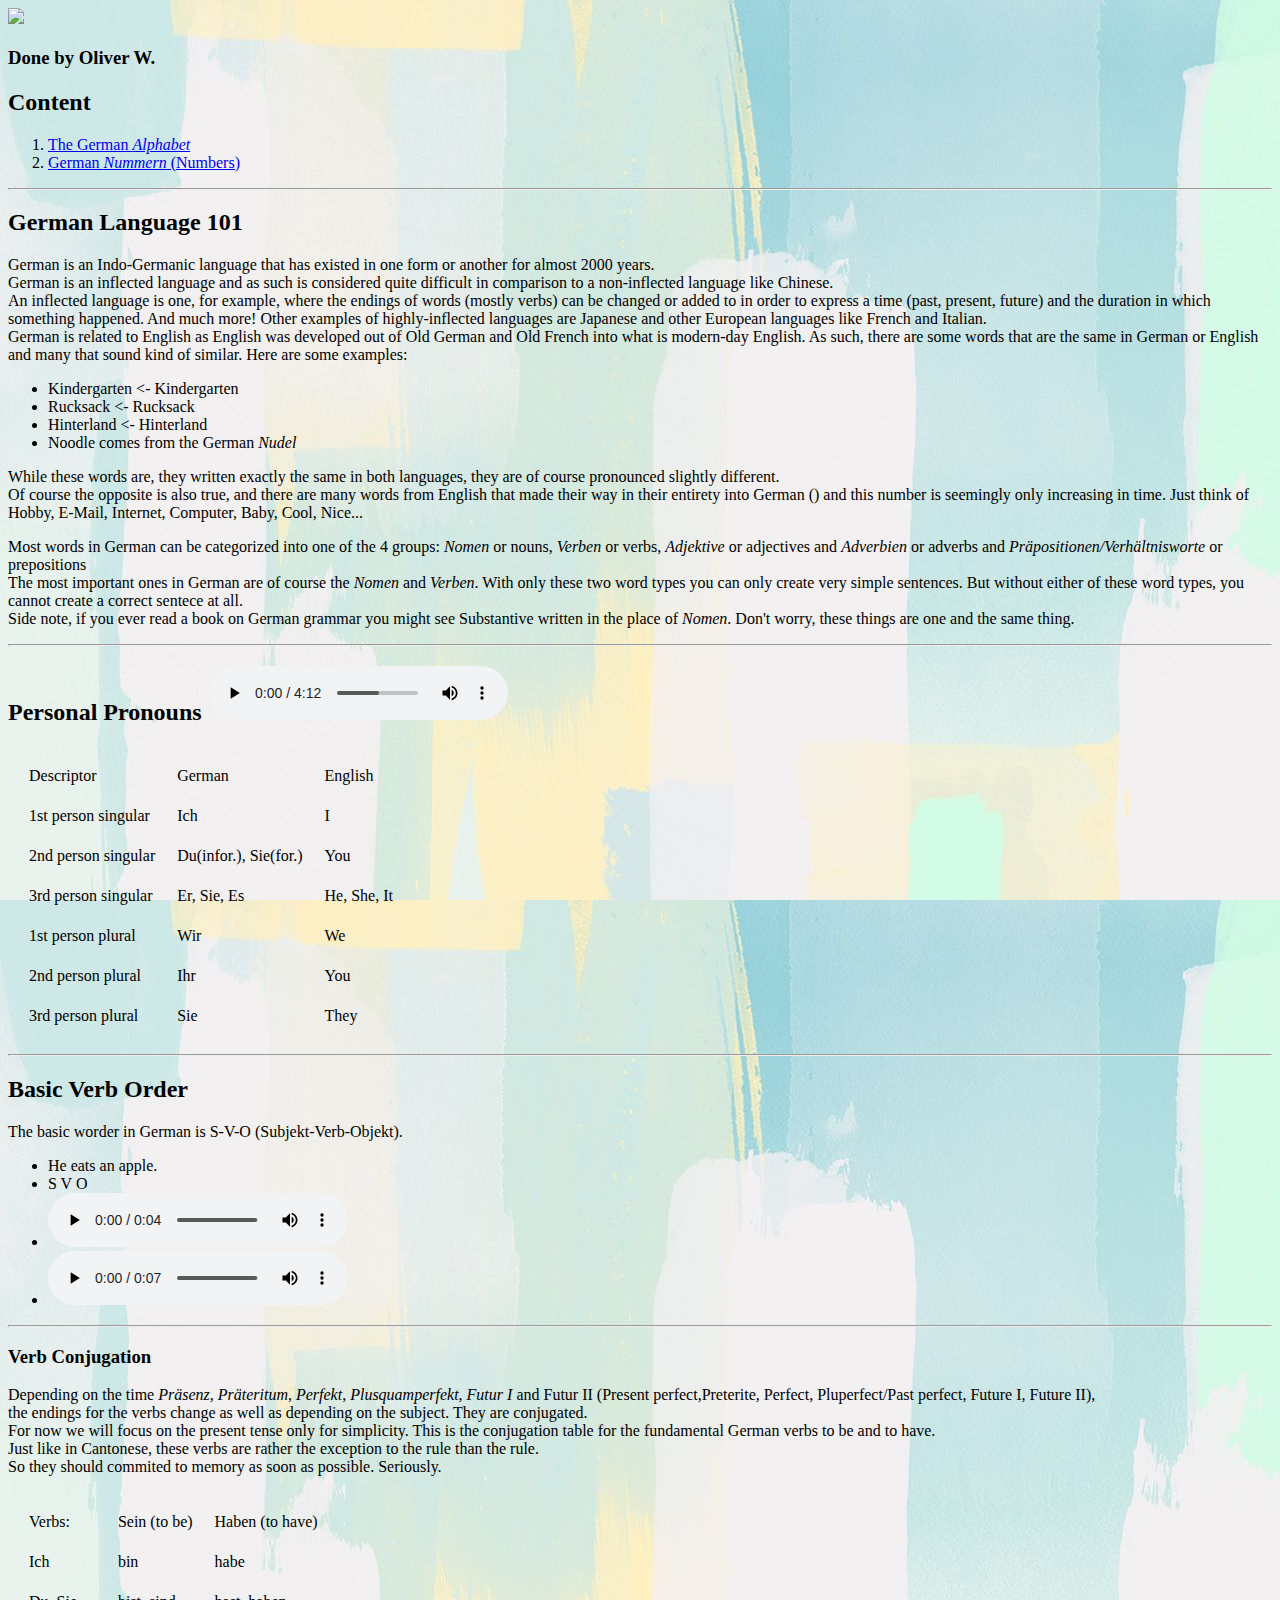
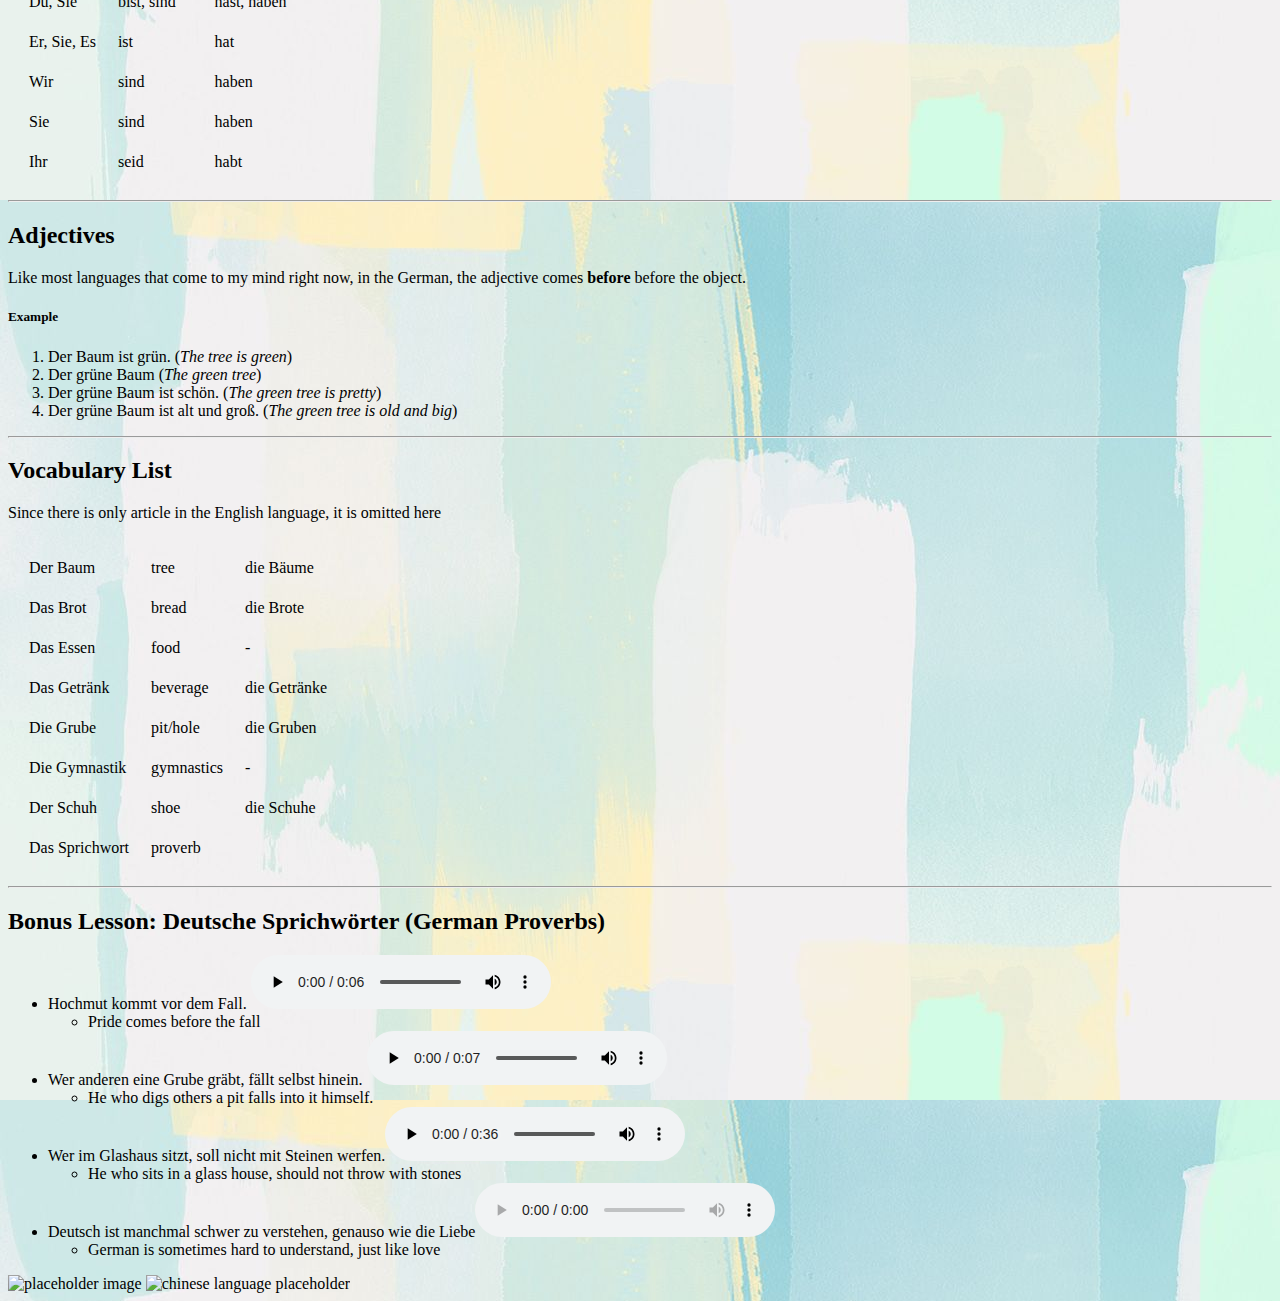
==== index.html @ 4cab1e43 "Add to vocabulary list" ====
<!DOCTYPE html>
<html>
	<head>
		<title>German Gymnastics</title>
		<meta charset="utf-8">
		<meta name="viewport" content="width=device-width, initial-scale=1.0" />
		<link href="styles.css" rel="stylesheet"/>
		<link href="pics/favicon.ico" rel="icon" />
	</head>
	<body>
		<a href="index.html"><img src="pics/logo.png"></a>
		<h3>Done by Oliver W.</h3>
		<h2>Content</h2>
		<ol>
			<li><a href="alphabet.html">The German <i>Alphabet</i></a></li>
			<li><a href="numbers.html">German <i>Nummern</i> (Numbers)</a></li>
		</ol>
		<hr>
		<div>
			<h2>German Language 101</h2>
			<p>German is an Indo-Germanic language that has existed in one form or another for almost 2000 years.<br>
				German is an inflected language and as such is considered quite difficult in comparison to a non-inflected language like Chinese.<br>
				An inflected language is one, for example, where the endings of words (mostly verbs) can be changed or added to in order to express a time (past, present, future) and the duration in which something happened. And much more!
				Other examples of highly-inflected languages are Japanese and other European languages like French and Italian.<br>
				German is related to English as English was developed out of Old German and Old French into what is modern-day English.
				As such, there are some words that are the same in German or English and many that sound kind of similar. Here are some examples:
			</p>
			<ul>
				<li>Kindergarten <- Kindergarten</li>
				<li>Rucksack <- Rucksack</li>
				<li>Hinterland <- Hinterland</li>
				<li>Noodle comes from the German <i>Nudel</i></li>
			</ul>
			<p>While these words are, they written exactly the same in both languages, they are of course pronounced slightly different.<br>
				Of course the opposite is also true, and there are many words from English that made their way in their entirety into German () and this number is seemingly only increasing in time. Just think of Hobby, E-Mail, Internet, Computer, Baby, Cool, Nice...
			</p>
			<p>
				Most words in German can be categorized into one of the 4 groups: <i>Nomen</i> or nouns, <i>Verben</i> or verbs, <i>Adjektive</i> or adjectives and <i>Adverbien</i> or adverbs and <i>Präpositionen/Verhältnisworte</i> or prepositions<br>
				The most important ones in German are of course the <i>Nomen</i> and <i>Verben</i>. With only these two word types you can only create very simple sentences. But without either of these word types, you cannot create a correct sentece at all.<br>
				Side note, if you ever read a book on German grammar you might see </i>Substantive</i> written in the place of <i>Nomen</i>. Don't worry, these things are one and the same thing.
			</p>
		</div>
		<hr>
		<div>
		<h2>Personal Pronouns <audio controls><source src="audio/personalpronounds.mp3"></h2>
		<table style="border: 1px black;">
			<tr>
				<td>Descriptor</td>
				<td>German</td>
				<td>English</td>
			</tr>
			<tr>
				<td>1st person singular</td>
				<td>Ich</td>
				<td>I</td>
			</tr>
			<tr>
				<td>2nd person singular</td>
				<td>Du(infor.), Sie(for.) </td>
				<td>You</td>
			</tr>
			<tr>
				<td>3rd person singular</td>
				<td>Er, Sie, Es</td>
				<td>He, She, It</td>
			</tr>
			<tr>
				<td>1st person plural</td>
				<td>Wir</td>
				<td>We</td>
			</tr>
			<tr>
				<td>2nd person plural</td>
				<td>Ihr</td>
				<td>You</td>
			</tr>
			<tr>
				<td>3rd person plural</td>
				<td>Sie</td>
				<td>They</td>
			</tr>
		</table>
		<hr>
		<h2>Basic Verb Order</h2>
		<p>The basic worder in German is S-V-O (Subjekt-Verb-Objekt). </p>
		<ul>
			<li>He eats an apple.</li>
			<li> S   V       O</li>
			<li><audio controls><source src="audio/insult1.mp3"></audio></li>
			<li><audio controls><source src="audio/insult2.mp3"></audio></li>
		</ul>
		<hr>
		<h3>Verb Conjugation</h3>
		<p>
			Depending on the time <i>Präsenz</i>, <i>Präteritum</i>, <i>Perfekt</i>, <i>Plusquamperfekt</i>, <i>Futur I</i> and </i>Futur II</i> (Present perfect,Preterite, Perfect, Pluperfect/Past perfect, Future I, Future II), <br>
			the endings for the verbs change as well as depending on the subject. They are conjugated.<br>
			For now we will focus on the present tense only for simplicity.
			This is the conjugation table for the fundamental German verbs to be and to have.<br>
			Just like in Cantonese, these verbs are rather the exception to the rule than the rule.<br>
			So they should commited to memory as soon as possible. Seriously.
		</p>
		<table>
			<tr>
				<td>Verbs:</td>
				<td>Sein (to be)</td>
				<td>Haben (to have)</td>
			</tr>
			<tr>
				<td>Ich</td>
				<td>bin</td>
				<td>habe</td>
			</tr>
			<tr>
				<td>Du, Sie</td>
				<td>bist, sind</td>
				<td>hast, haben</td>
			</tr>
			<tr>
				<td>Er, Sie, Es</td>
				<td>ist</td>
				<td>hat</td>
			</tr>
			<tr>
				<td>Wir</td>
				<td>sind</td>
				<td>haben</td>
			</tr>
			<tr>
				<td>Sie</td>
				<td>sind</td>
				<td>haben</td>
			</tr>
			<tr>
				<td>Ihr</td>
				<td>seid</td>
				<td>habt</td>
			</tr>
		</table>
		<hr>
		<h2>Adjectives</h2>
		<p>
			Like most languages that come to my mind right now, in the German, the adjective comes <b>before</b> before the object. <br>
		</p>
		<h5>Example</h5>
		<ol>
			<li>Der Baum ist grün. (<em>The tree is green</em>)</li>
			<li>Der grüne Baum (<em>The green tree</em>)</li>
			<li>Der grüne Baum ist schön. (<em>The green tree is pretty</em>)</li>
			<li>Der grüne Baum ist alt und groß. (<em>The green tree is old and big</em>)</li>
		</ol>
		<hr>
		<h2>Vocabulary List</h2>
		<p>Since there is only article in the English language, it is omitted here</p>
		<table>
			<tr>
				<td>Der Baum</td><td>tree</td><td>die Bäume</td>
			</tr>
			<tr>
				<td>Das Brot</td><td>bread</td><td>die Brote</td>
			</tr>
			<tr>
				<td>Das Essen</td><td>food</td><td>-</td>
			</tr>
			<tr>
				<td>Das Getränk</td><td>beverage</td><td>die Getränke</td>
			</tr>
			<tr>
				<td>Die Grube</td><td>pit/hole</td><td>die Gruben</td>
			</tr>
			<tr>
				<td>Die Gymnastik</td><td>gymnastics</td><td>-</td>
			</tr>
			<tr>
				<td>Der Schuh</td><td>shoe</td><td>die Schuhe</td>
			</tr>
			<tr>
				<td>Das Sprichwort</td><td>proverb</td>
			</tr>
		</table>
		<hr>
		<h2>Bonus Lesson: Deutsche Sprichwörter (German Proverbs)</h2>
		<ul>
			<li>Hochmut kommt vor dem Fall. <audio controls><source src="audio/firstproverb.mp3"></audio></li>
			<ul>
				<li>Pride comes before the fall</li>
			</ul>
			<li>Wer anderen eine Grube gräbt, fällt selbst hinein. <audio controls><source src="audio/secondproverb.mp3"></audio></li>
			<ul>
				<li>He who digs others a pit falls into it himself.</li>
			</ul>
			<li>Wer im Glashaus sitzt, soll nicht mit Steinen werfen.<audio controls><source src="audio/thirdproverb.mp3"></audio></li>
			<ul>
				<li>He who sits in a glass house, should not throw with stones</li>
			</ul>
			<li>Deutsch ist manchmal schwer zu verstehen, genauso wie die Liebe<audio controls>
				<source src="audio/fourthproverb"></li>
			<ul>
				<li>German is sometimes hard to understand, just like love</li>
			</ul>
		</ul>
		<img src="http://textfiles.com/underconstruction/pipipelinehalfpipe1038CONSTRUCTION.GIF?raw=true" alt="placeholder image">
	<img src="http://textfiles.com/underconstruction/CoCollegeParkCampus2773CONSTRUCT.GIF?raw=true" alt="chinese language placeholder">
	</body>
<html>
---- styles.css ----
body {
  background-image: url("pics/649129.jpg");
}

h3 {
  font-family:cursive;
}

table {
  border-spacing: 20px;
}
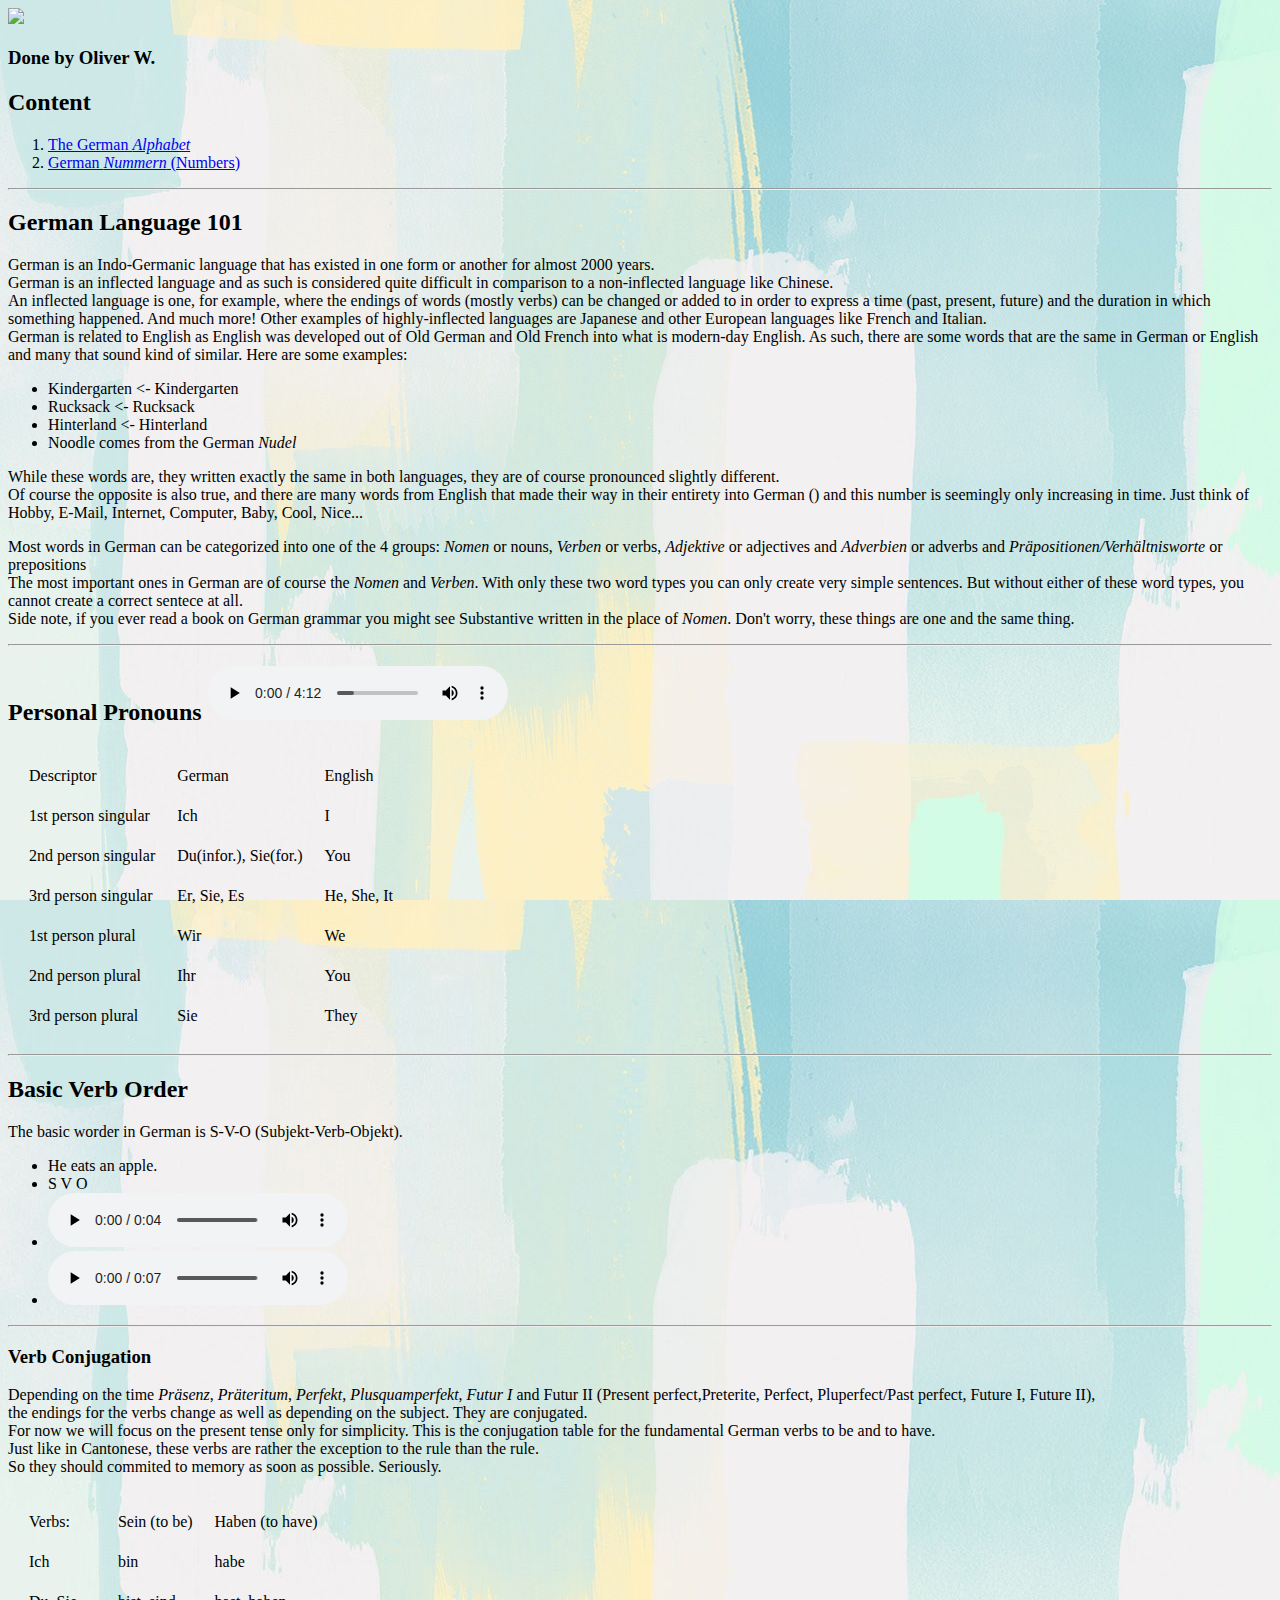
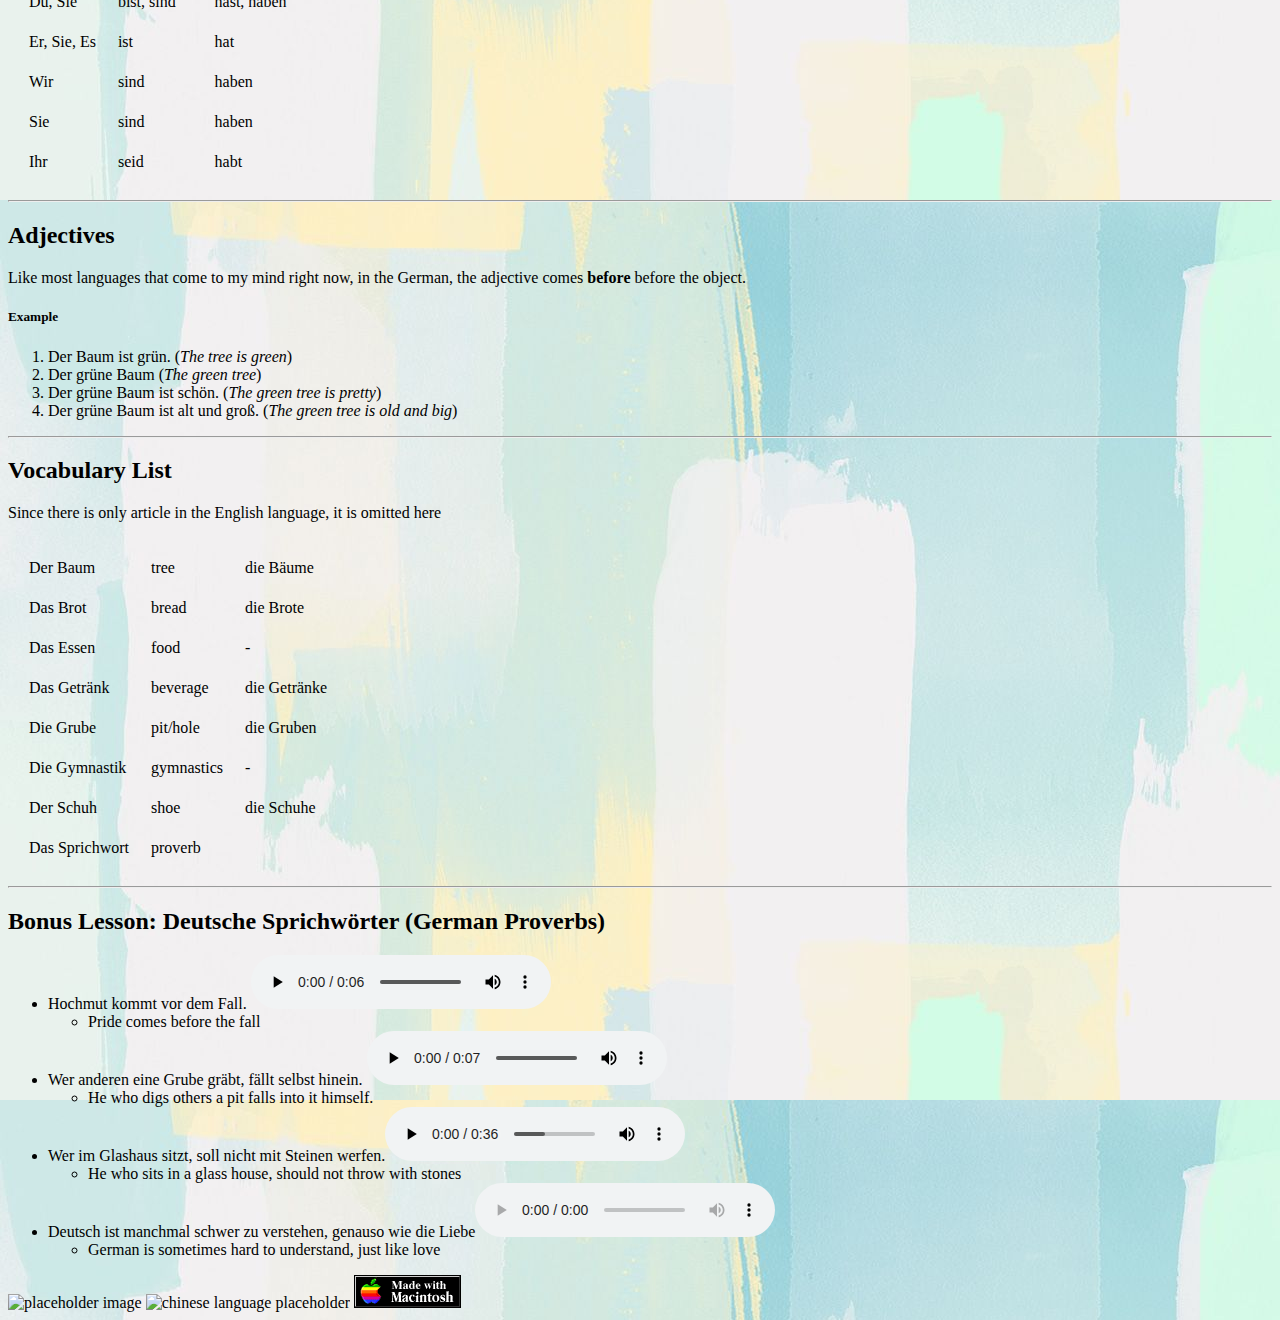
==== commit 4b587337: "Make global changes to footer" ====
--- a/index.html
+++ b/index.html
@@ -198,7 +198,10 @@
 				<li>German is sometimes hard to understand, just like love</li>
 			</ul>
 		</ul>
-		<img src="http://textfiles.com/underconstruction/pipipelinehalfpipe1038CONSTRUCTION.GIF?raw=true" alt="placeholder image">
-	<img src="http://textfiles.com/underconstruction/CoCollegeParkCampus2773CONSTRUCT.GIF?raw=true" alt="chinese language placeholder">
+		<div>
+			<img src="http://textfiles.com/underconstruction/pipipelinehalfpipe1038CONSTRUCTION.GIF" alt="placeholder image">
+			<img src="http://textfiles.com/underconstruction/CoCollegeParkCampus2773CONSTRUCT.GIF" alt="chinese language placeholder">
+			<img src="pics/macmade19.gif" alt="made with machintosh banner">
+		</div>
 	</body>
 <html>
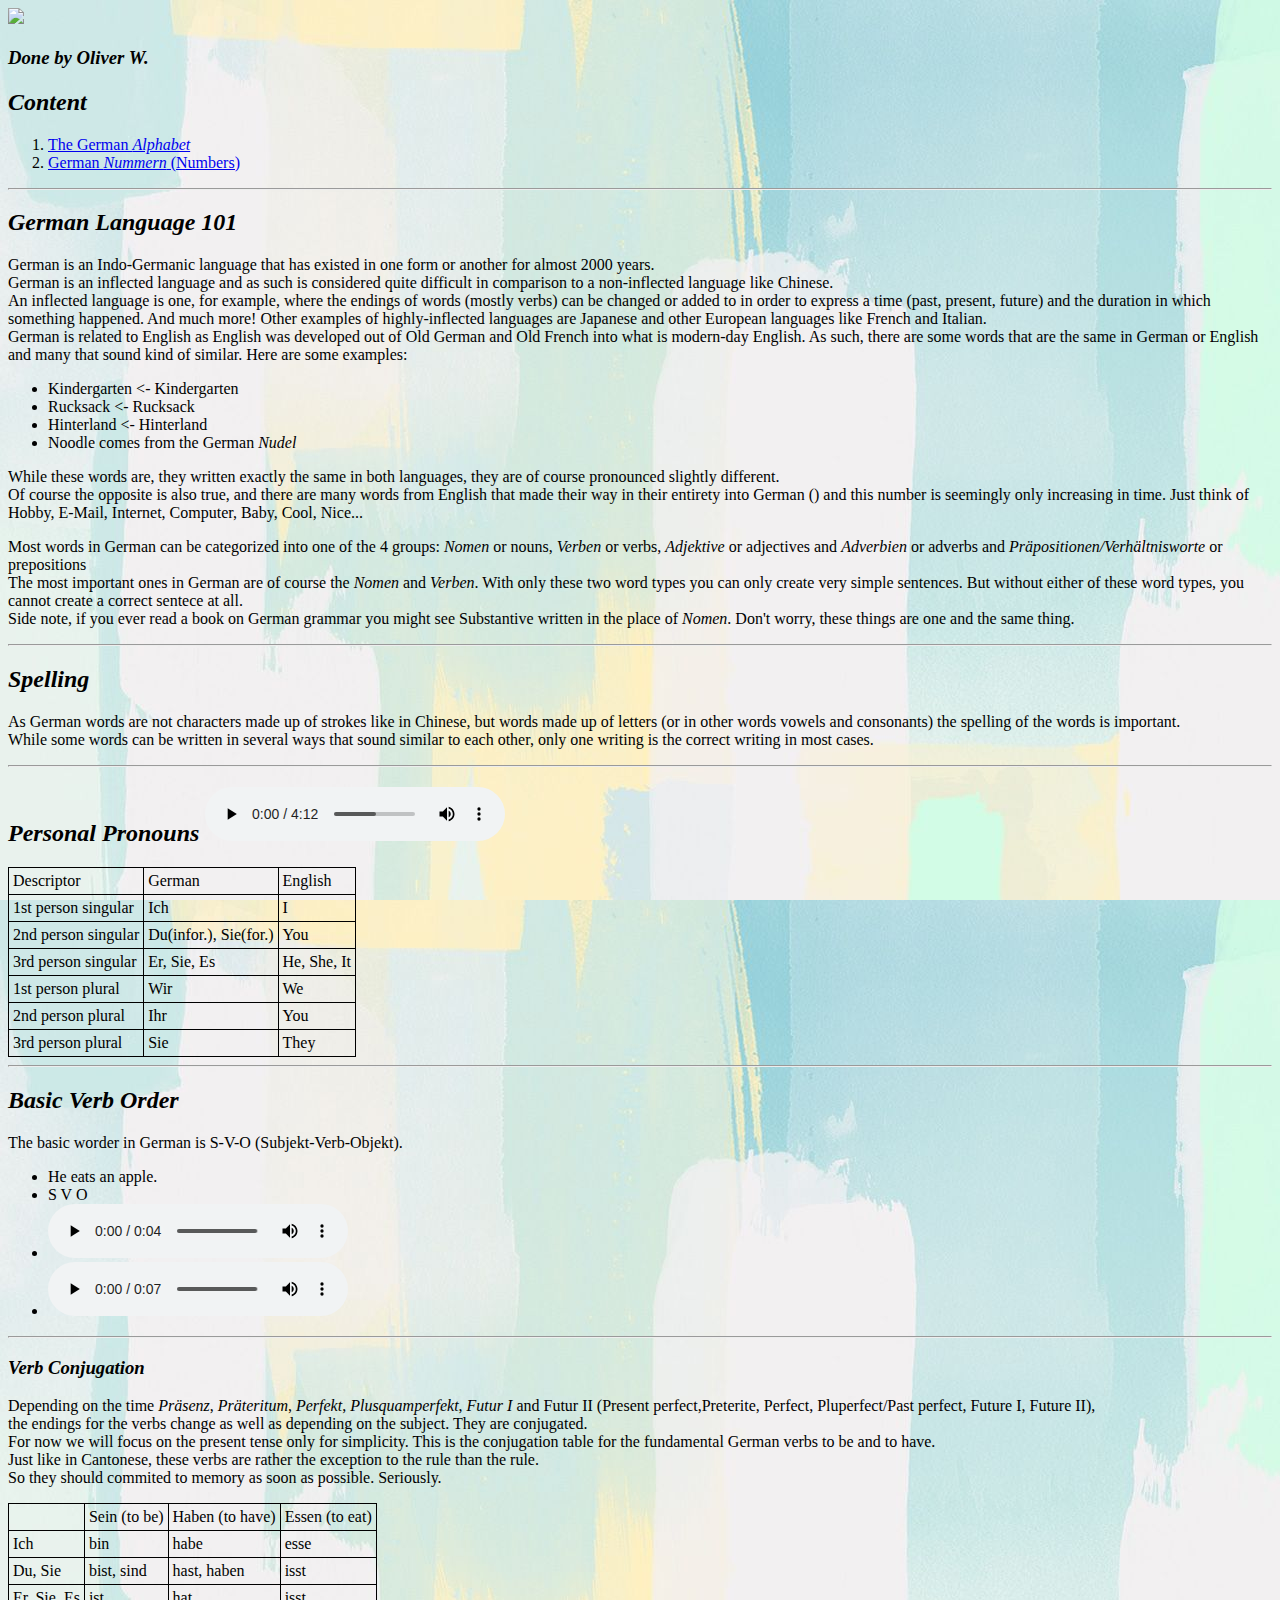
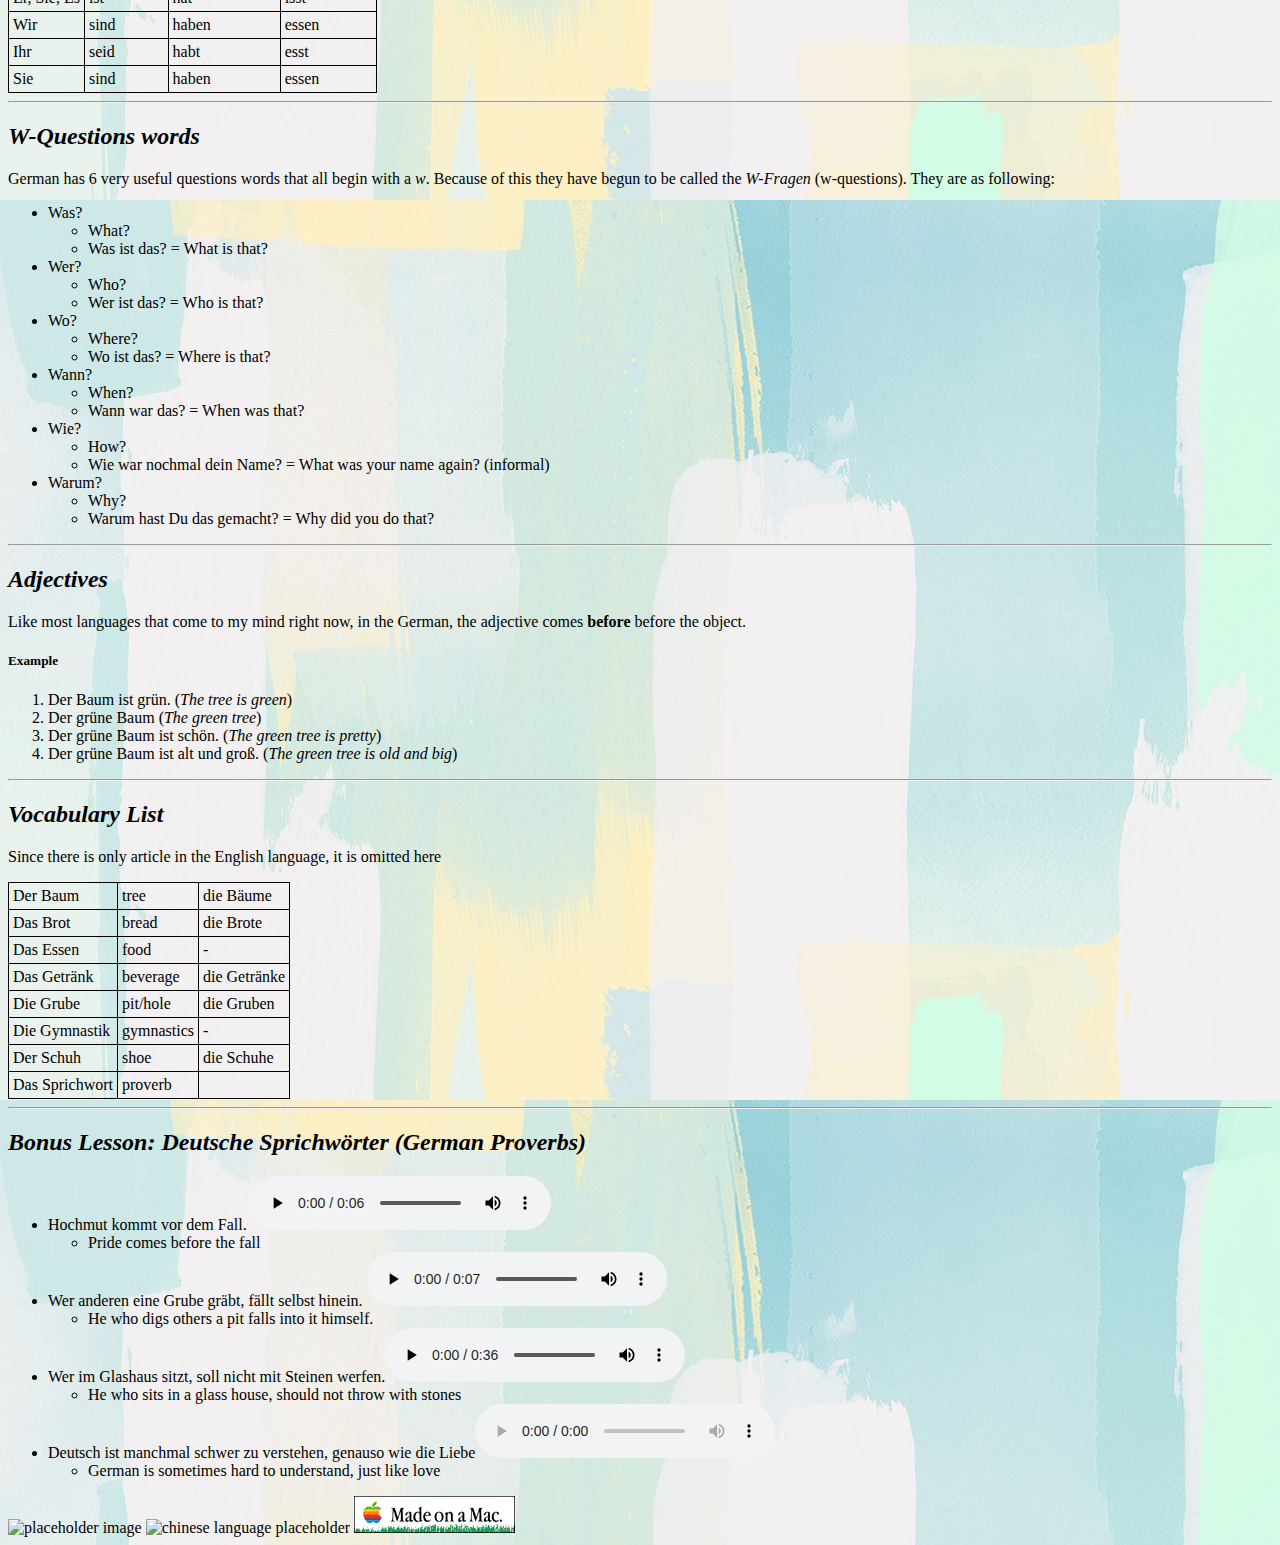
==== commit 5ea3cae0: "Global content update" ====
--- a/index.html
+++ b/index.html
@@ -42,6 +42,13 @@
 		</div>
 		<hr>
 		<div>
+			<h2>Spelling</h2>
+			<p>As German words are not characters made up of strokes like in Chinese, but words made up of letters (or in other words vowels and consonants) the spelling of the words is important.<br>
+				While some words can be written in several ways that sound similar to each other, only one writing is the correct writing in most cases.
+			</p>
+		</div>
+		<hr>
+		<div>
 		<h2>Personal Pronouns <audio controls><source src="audio/personalpronounds.mp3"></h2>
 		<table style="border: 1px black;">
 			<tr>
@@ -100,42 +107,83 @@
 			So they should commited to memory as soon as possible. Seriously.
 		</p>
 		<table>
-			<tr>
-				<td>Verbs:</td>
+			<th>
 				<td>Sein (to be)</td>
 				<td>Haben (to have)</td>
-			</tr>
+				<td>Essen (to eat)</td>
+			</th>
 			<tr>
 				<td>Ich</td>
 				<td>bin</td>
 				<td>habe</td>
+				<td>esse</td>
 			</tr>
 			<tr>
 				<td>Du, Sie</td>
 				<td>bist, sind</td>
 				<td>hast, haben</td>
+				<td>isst</td>
 			</tr>
 			<tr>
 				<td>Er, Sie, Es</td>
 				<td>ist</td>
 				<td>hat</td>
+				<td>isst</td>
 			</tr>
 			<tr>
 				<td>Wir</td>
 				<td>sind</td>
 				<td>haben</td>
+				<td>essen</td>
+			</tr>
+			<tr>
+				<td>Ihr</td>
+				<td>seid</td>
+				<td>habt</td>
+				<td>esst</td>
 			</tr>
 			<tr>
 				<td>Sie</td>
 				<td>sind</td>
 				<td>haben</td>
-			</tr>
-			<tr>
-				<td>Ihr</td>
-				<td>seid</td>
-				<td>habt</td>
+				<td>essen</td>
 			</tr>
 		</table>
+		<hr>
+		<h2>W-Questions words</h2>
+		<p>German has 6 very useful questions words that all begin with a <i>w</i>. Because of this they have begun to be called the <i>W-Fragen</i> (w-questions). They are as following:</p>
+		<ul>
+			<li>Was?</li>
+			<ul>
+				<li>What?</li>
+				<li>Was ist das? = What is that?</li>
+			</ul>
+			<li>Wer?</li>
+			<ul>
+				<li>Who?</li>
+				<li>Wer ist das? = Who is that?</li>
+			</ul>
+			<li>Wo?</li>
+			<ul>
+				<li>Where?</li>
+				<li>Wo ist das? = Where is that?</li>
+			</ul>
+			<li>Wann?</li>
+			<ul>
+				<li>When?</li>
+				<li>Wann war das? = When was that?</li>
+			</ul>
+			<li>Wie?</li>
+			<ul>
+				<li>How?</li>
+				<li>Wie war nochmal dein Name? = What was your name again? (informal)</li>
+			</ul>
+			<li>Warum?</li>
+			<ul>
+				<li>Why?</li>
+				<li>Warum hast Du das gemacht? = Why did you do that?</li>
+			</ul>
+		</ul>
 		<hr>
 		<h2>Adjectives</h2>
 		<p>
@@ -201,7 +249,7 @@
 		<div>
 			<img src="http://textfiles.com/underconstruction/pipipelinehalfpipe1038CONSTRUCTION.GIF" alt="placeholder image">
 			<img src="http://textfiles.com/underconstruction/CoCollegeParkCampus2773CONSTRUCT.GIF" alt="chinese language placeholder">
-			<img src="pics/macmade19.gif" alt="made with machintosh banner">
+			<img src="pics/mademac.gif" alt="made with machintosh banner">
 		</div>
 	</body>
 <html>
--- a/styles.css
+++ b/styles.css
@@ -1,11 +1,41 @@
+/* cormorant-garamond-regular - latin */
+@font-face {
+  font-family: 'Cormorant Garamond';
+  font-style: normal;
+  font-weight: 400;
+  src: url('fonts/cormorant-garamond-v16-latin-regular.eot'); /* IE9 Compat Modes */
+  src: local(''),
+       url('fonts/cormorant-garamond-v16-latin-regular.eot?#iefix') format('embedded-opentype'), /* IE6-IE8 */
+       url('fonts/cormorant-garamond-v16-latin-regular.woff2') format('woff2'), /* Super Modern Browsers */
+       url('fonts/cormorant-garamond-v16-latin-regular.woff') format('woff'), /* Modern Browsers */
+       url('fonts/cormorant-garamond-v16-latin-regular.ttf') format('truetype'), /* Safari, Android, iOS */
+       url('fonts/cormorant-garamond-v16-latin-regular.svg#CormorantGaramond') format('svg'); /* Legacy iOS */
+}
+
+@font-face {
+  font-family: 'Garamond Narrow';
+  font-style: normal;
+  font-weight: 400;
+  src: url('fonts/Garamond-Narrow-Regular.ttf');
+}
+
 body {
   background-image: url("pics/649129.jpg");
 }
 
-h3 {
-  font-family:cursive;
+/*
+p {
+  text-align: center;
+}
+*/
+
+h2, h3 {
+  font-style:oblique;
 }
 
-table {
-  border-spacing: 20px;
+table, th, td {
+  border-spacing: 30px;
+  border: 1px solid black;
+  border-collapse: collapse;
+  padding: 4px;
 }
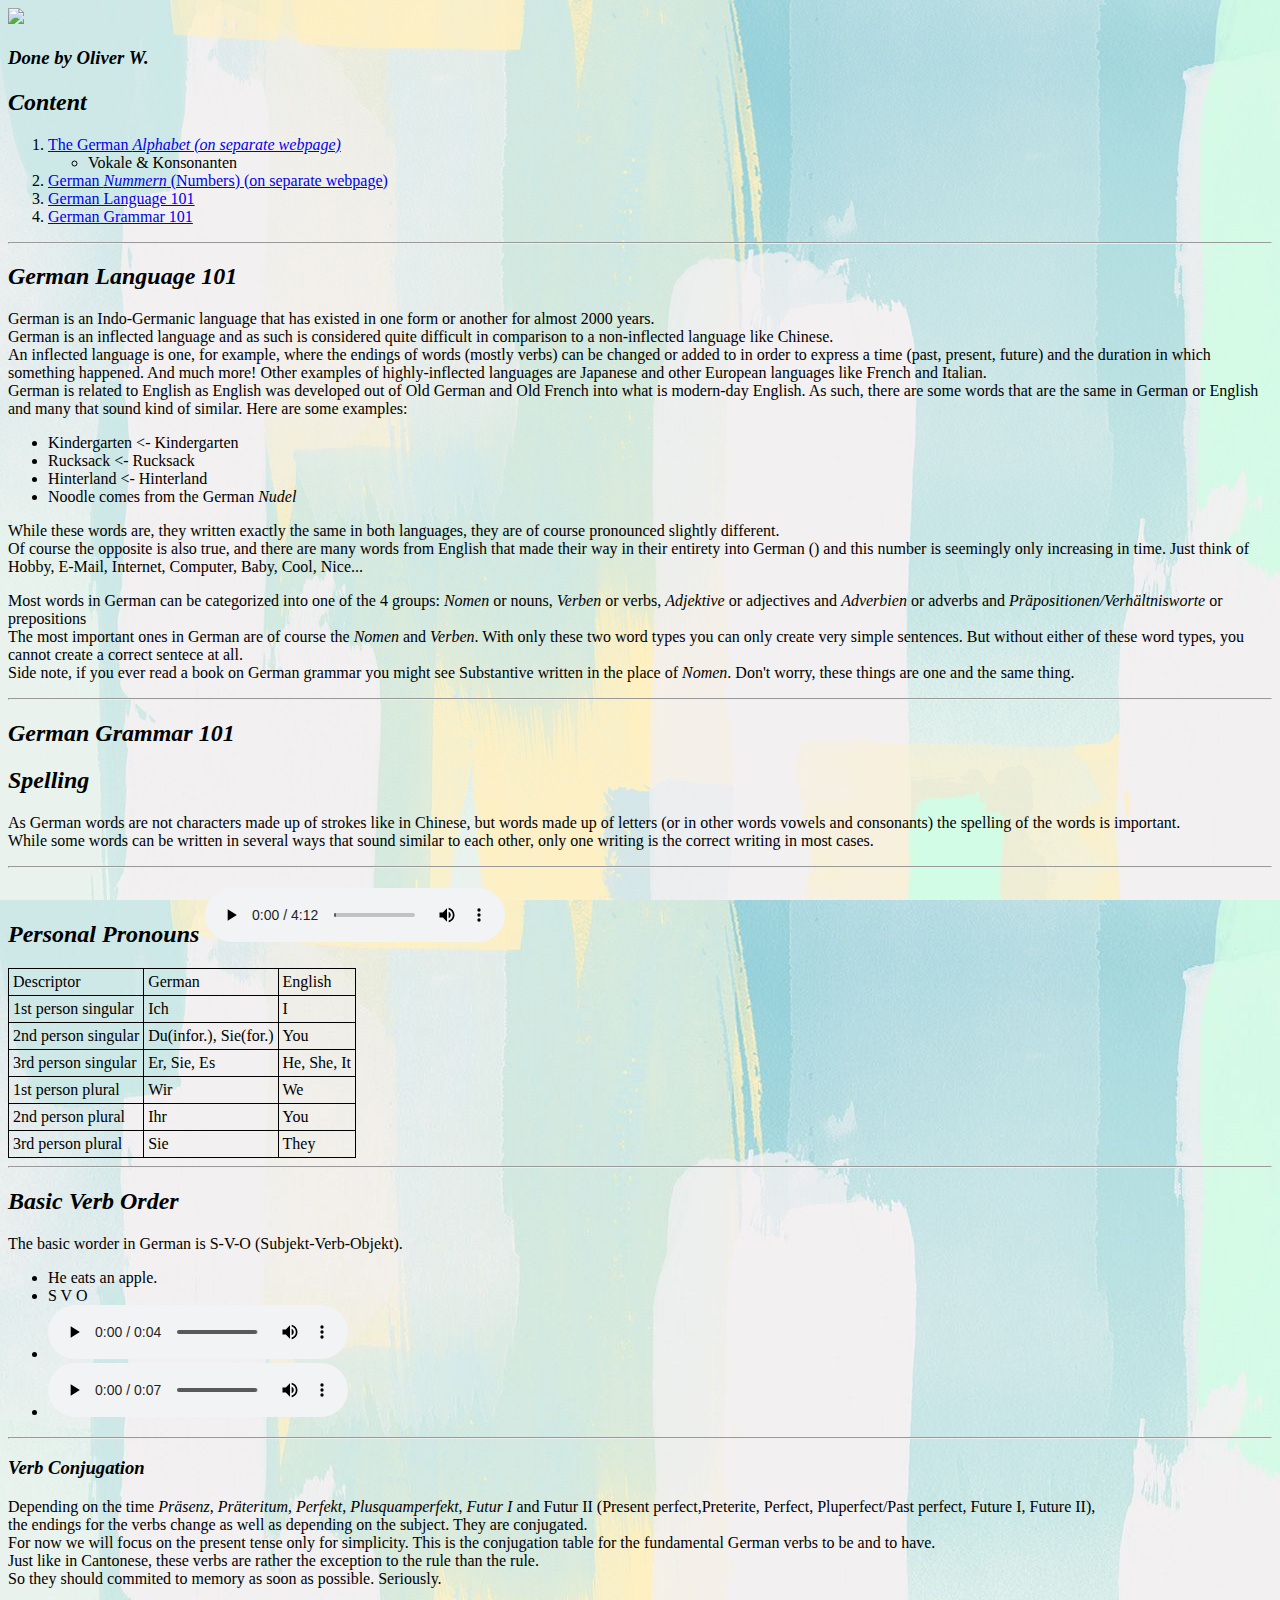
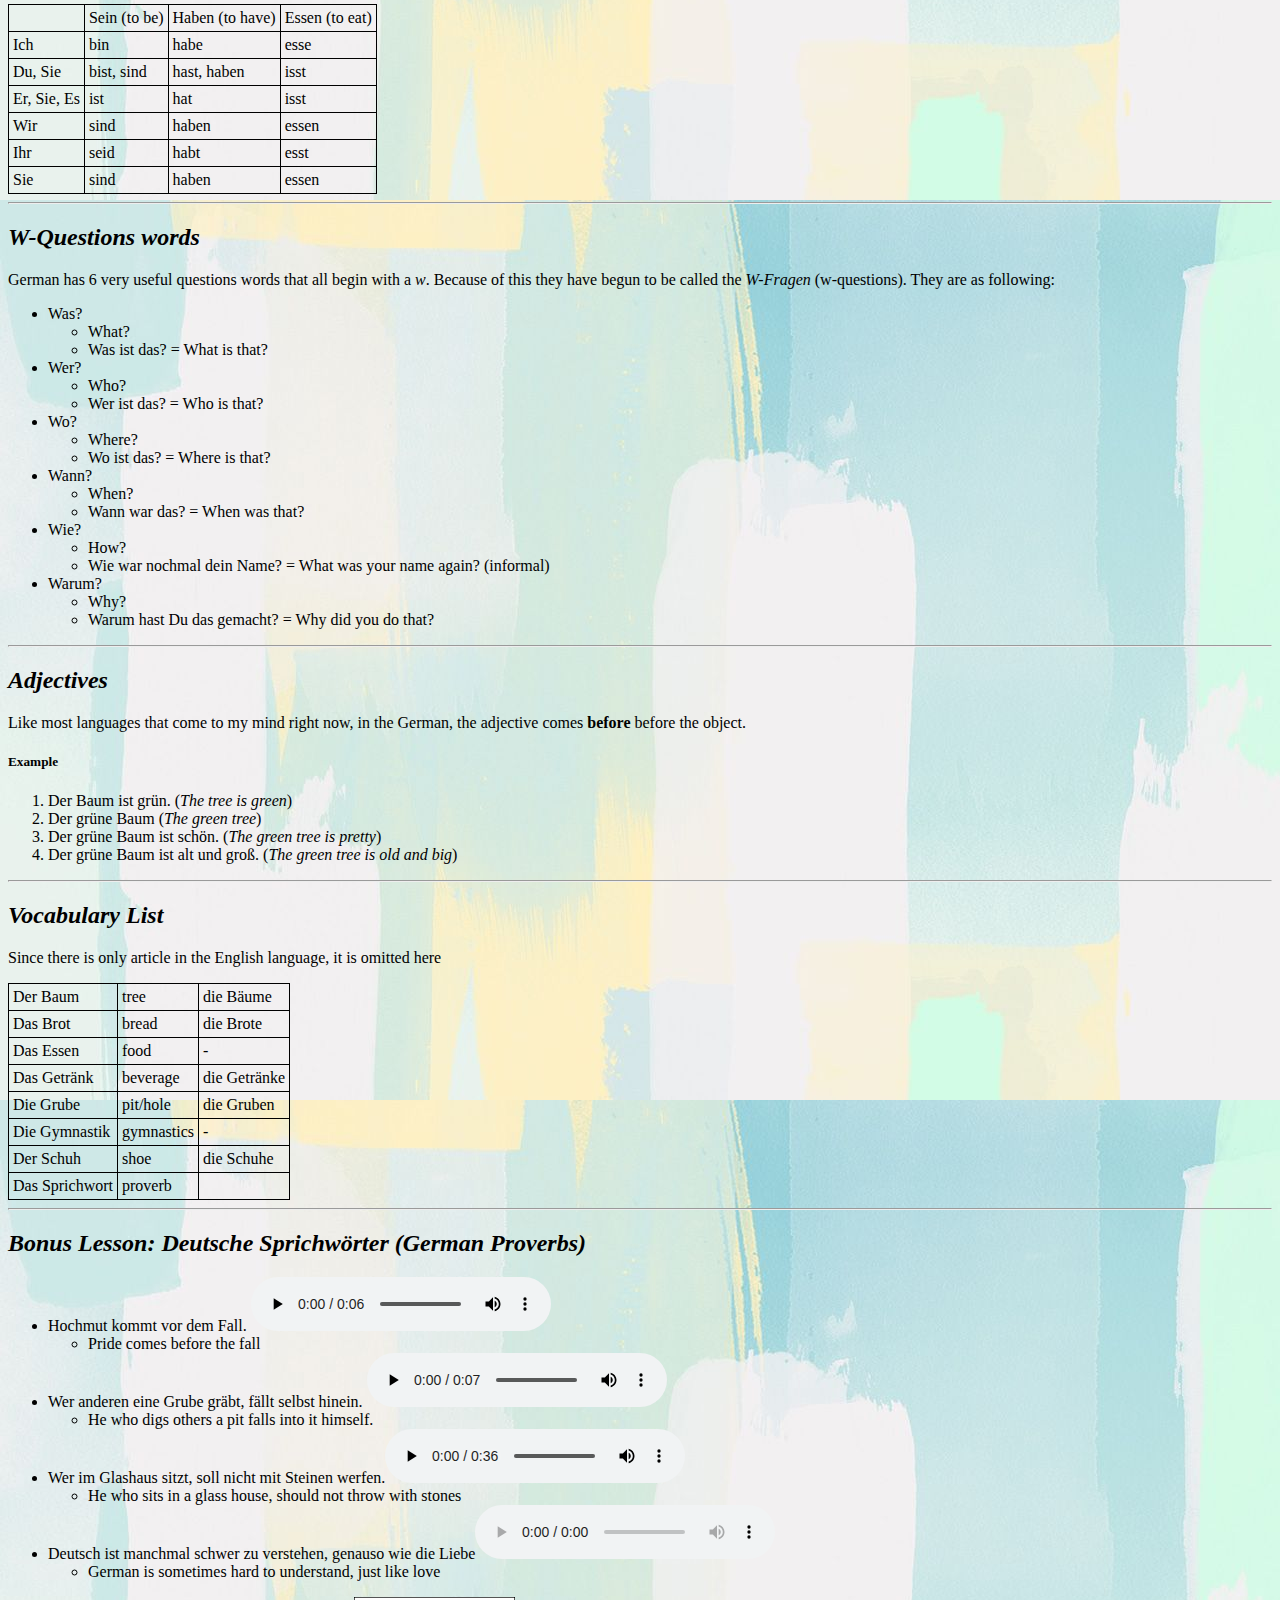
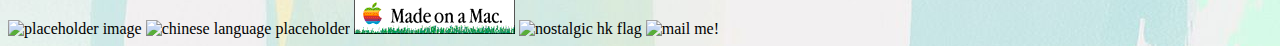
==== commit b46ea80a: "Fix img src path" ====
--- a/index.html
+++ b/index.html
@@ -12,12 +12,17 @@
 		<h3>Done by Oliver W.</h3>
 		<h2>Content</h2>
 		<ol>
-			<li><a href="alphabet.html">The German <i>Alphabet</i></a></li>
-			<li><a href="numbers.html">German <i>Nummern</i> (Numbers)</a></li>
+			<li><a href="alphabet.html">The German <i>Alphabet (on separate webpage)</i></a></li>
+			<ul>
+				<li>Vokale & Konsonanten</li>
+			</ul>
+			<li><a href="numbers.html">German <i>Nummern</i> (Numbers) (on separate webpage)</a></li>
+			<li><a href="index.html#german-language-101">German Language 101</a></li>
+			<li><a href="index.html#german-grammar-101">German Grammar 101</a></li>
 		</ol>
 		<hr>
 		<div>
-			<h2>German Language 101</h2>
+			<h2 id="german-language-101">German Language 101</h2>
 			<p>German is an Indo-Germanic language that has existed in one form or another for almost 2000 years.<br>
 				German is an inflected language and as such is considered quite difficult in comparison to a non-inflected language like Chinese.<br>
 				An inflected language is one, for example, where the endings of words (mostly verbs) can be changed or added to in order to express a time (past, present, future) and the duration in which something happened. And much more!
@@ -41,8 +46,9 @@
 			</p>
 		</div>
 		<hr>
-		<div>
-			<h2>Spelling</h2>
+		<h2 id="german-grammar-101">German Grammar 101</h2>
+		<div>
+			<h2 id>Spelling</h2>
 			<p>As German words are not characters made up of strokes like in Chinese, but words made up of letters (or in other words vowels and consonants) the spelling of the words is important.<br>
 				While some words can be written in several ways that sound similar to each other, only one writing is the correct writing in most cases.
 			</p>
@@ -250,6 +256,8 @@
 			<img src="http://textfiles.com/underconstruction/pipipelinehalfpipe1038CONSTRUCTION.GIF" alt="placeholder image">
 			<img src="http://textfiles.com/underconstruction/CoCollegeParkCampus2773CONSTRUCT.GIF" alt="chinese language placeholder">
 			<img src="pics/mademac.gif" alt="made with machintosh banner">
+			<img src="pics/HongKongOld-01.gif" alt="nostalgic hk flag">
+			<img src="pics/lbmailss.gif" alt="mail me!">
 		</div>
 	</body>
 <html>
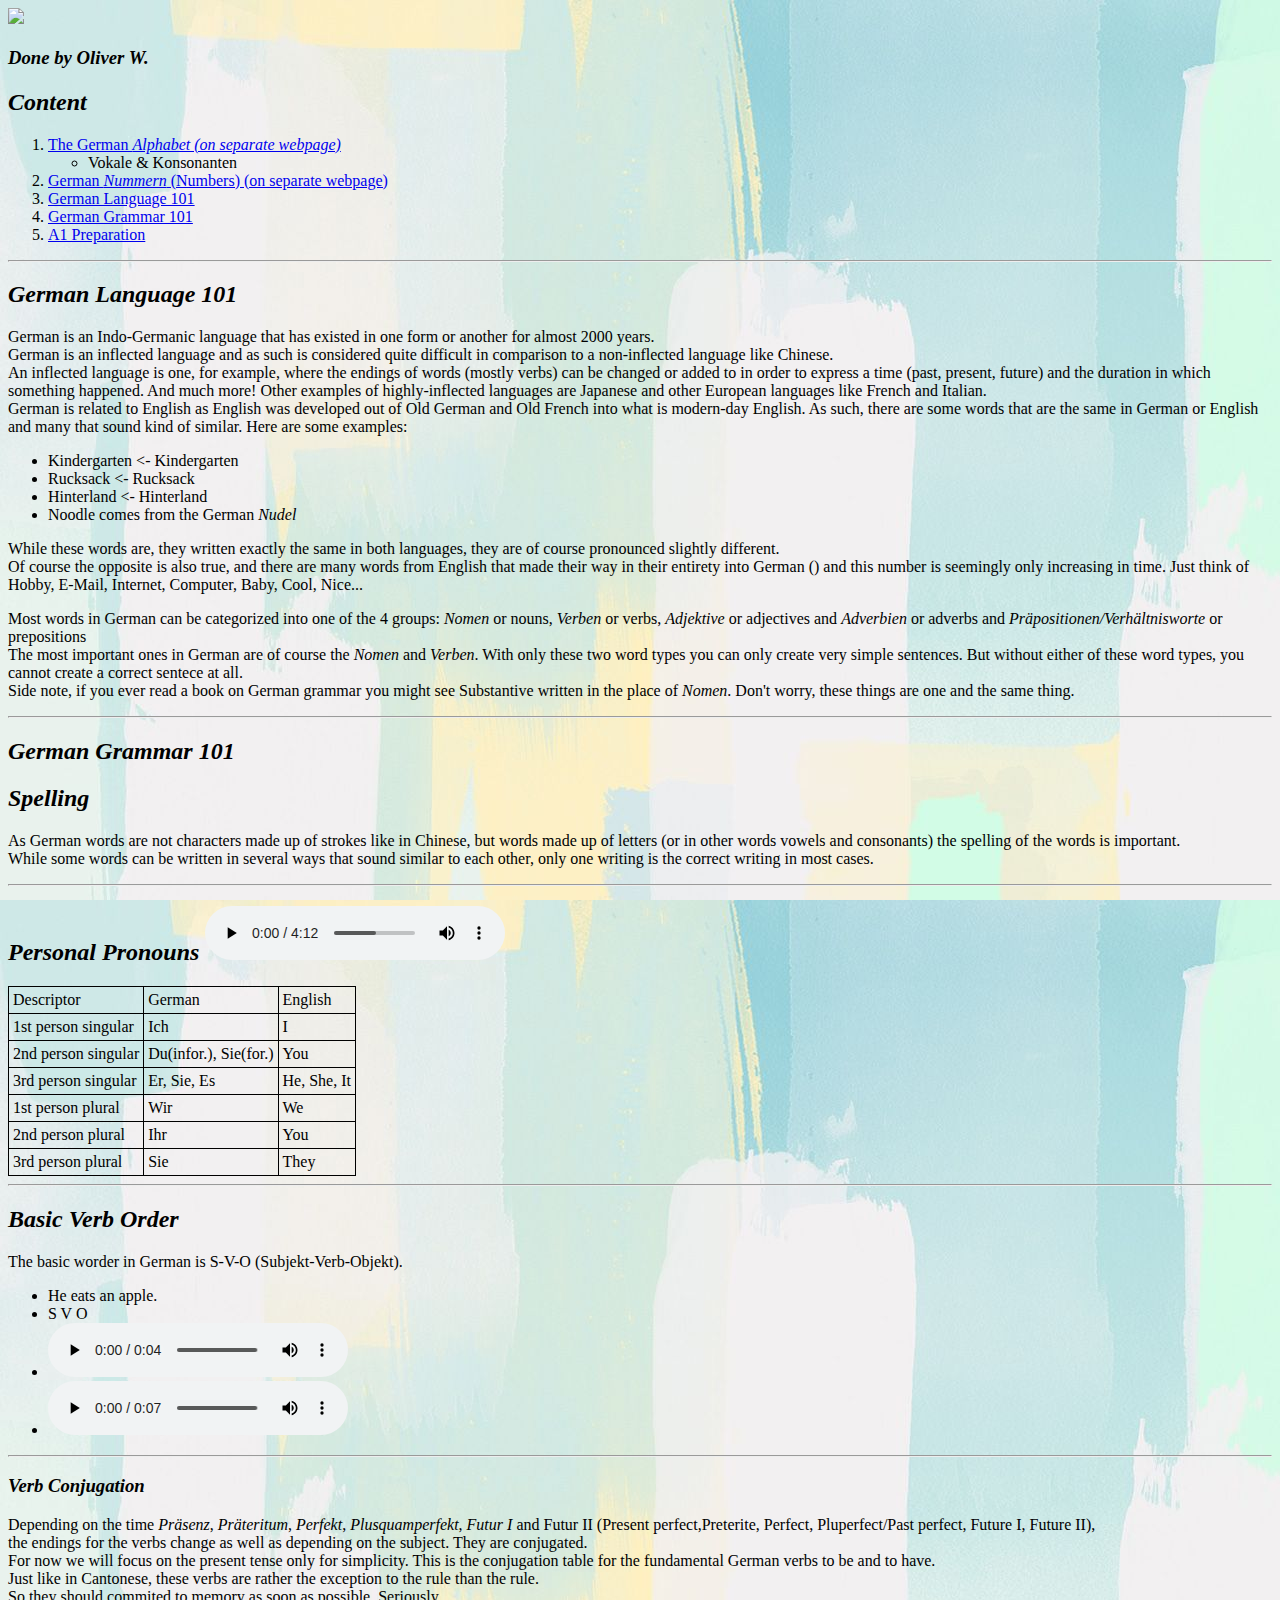
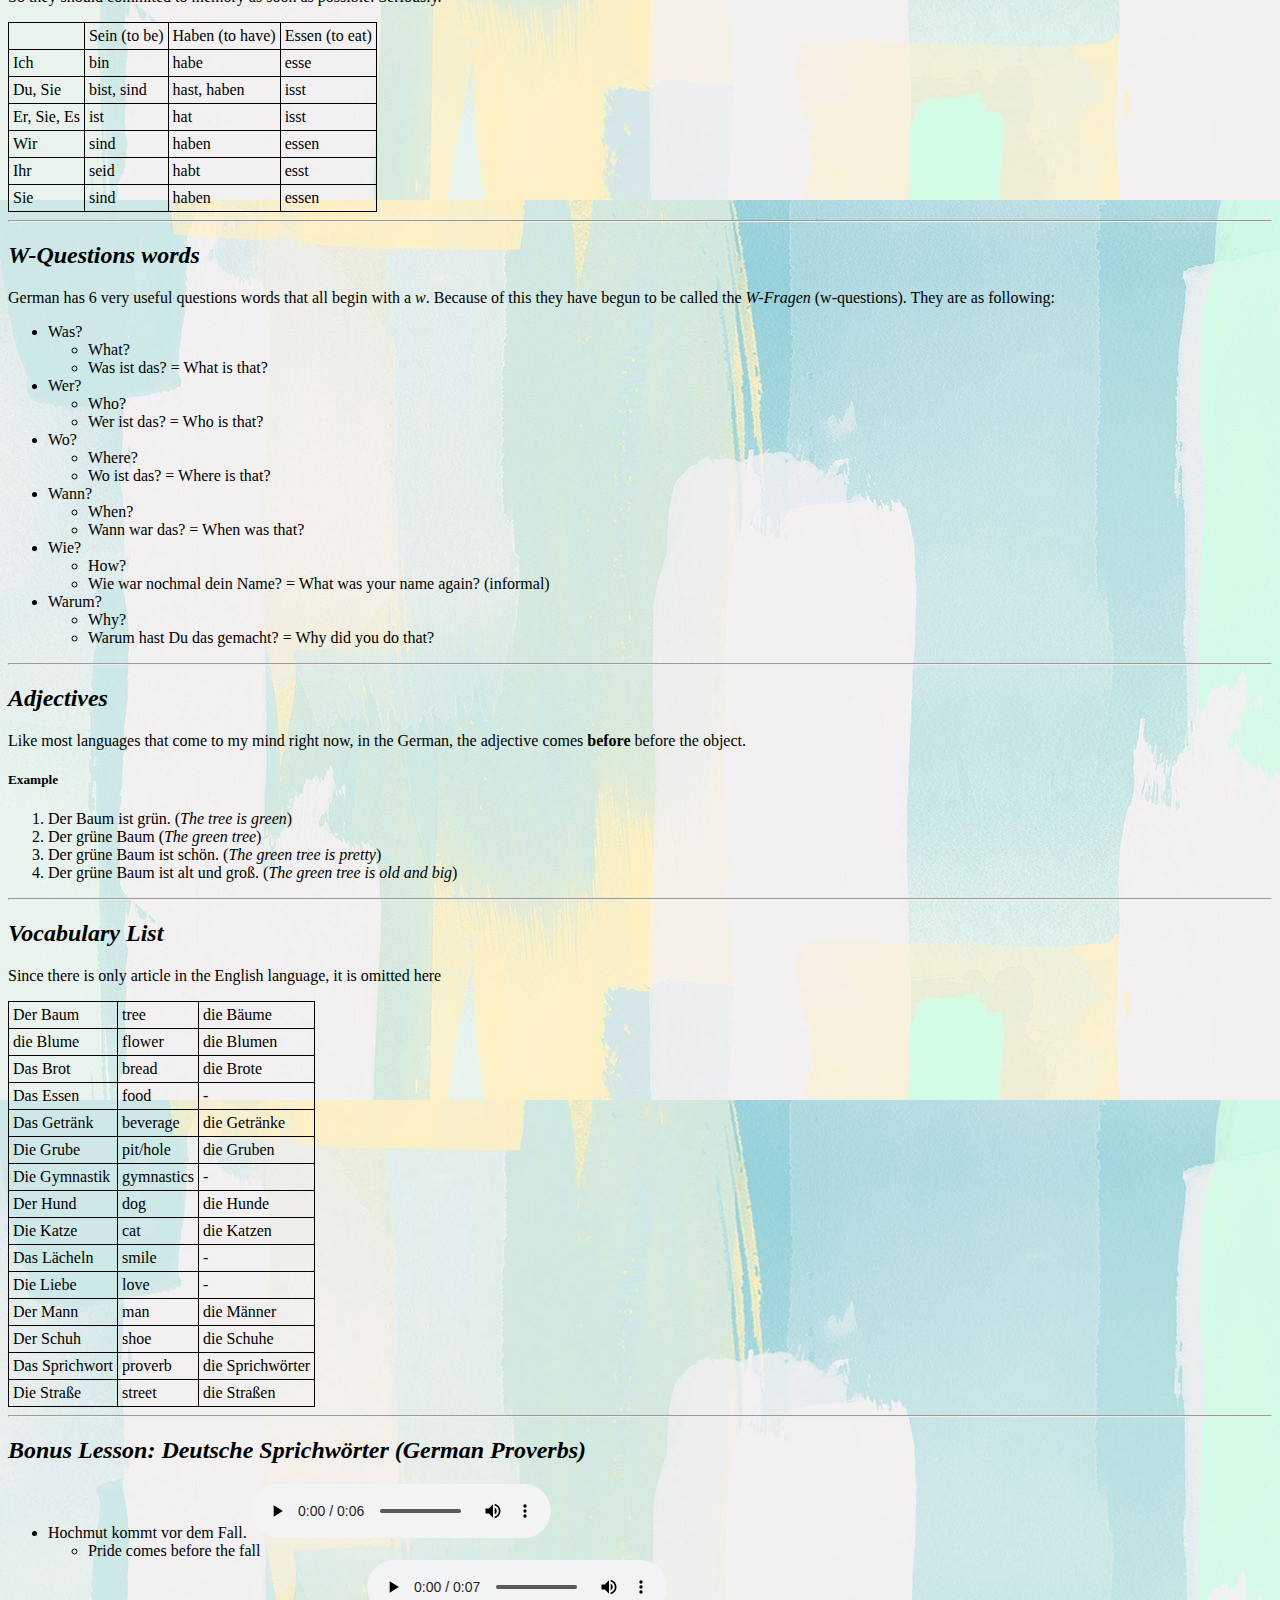
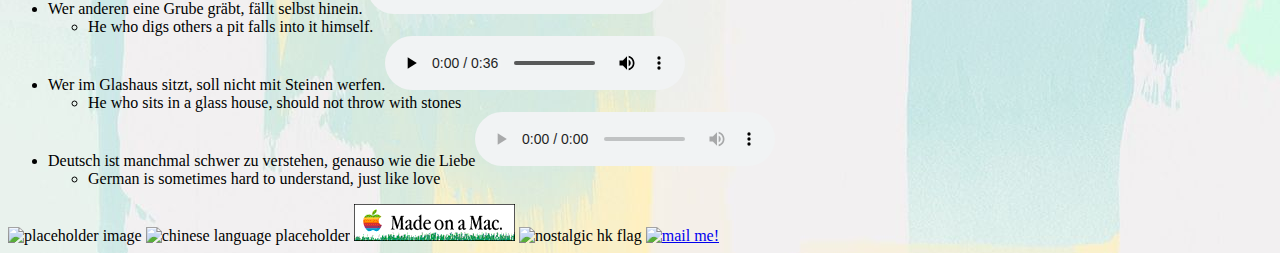
==== commit 5b53dd26: "Add A1 requirements section" ====
--- a/index.html
+++ b/index.html
@@ -19,6 +19,7 @@
 			<li><a href="numbers.html">German <i>Nummern</i> (Numbers) (on separate webpage)</a></li>
 			<li><a href="index.html#german-language-101">German Language 101</a></li>
 			<li><a href="index.html#german-grammar-101">German Grammar 101</a></li>
+			<li><a href="a1prep.html">A1 Preparation</a></li>
 		</ol>
 		<hr>
 		<div>
@@ -210,6 +211,9 @@
 				<td>Der Baum</td><td>tree</td><td>die Bäume</td>
 			</tr>
 			<tr>
+				<td>die Blume</td><td>flower</td><td>die Blumen</td>
+			</tr>
+			<tr>
 				<td>Das Brot</td><td>bread</td><td>die Brote</td>
 			</tr>
 			<tr>
@@ -225,10 +229,28 @@
 				<td>Die Gymnastik</td><td>gymnastics</td><td>-</td>
 			</tr>
 			<tr>
+				<td>Der Hund</td><td>dog</td><td>die Hunde</td>
+			</tr>
+			<tr>
+				<td>Die Katze</td><td>cat</td><td>die Katzen</td>
+			</tr>
+			<tr>
+				<td>Das Lächeln</td><td>smile</td><td>-</td>
+			</tr>
+			<tr>
+				<td>Die Liebe</td><td>love</td><td>-</td>
+			</tr>
+			<tr>
+				<td>Der Mann</td><td>man</td><td>die Männer</td>
+			</tr>
+			<tr>
 				<td>Der Schuh</td><td>shoe</td><td>die Schuhe</td>
 			</tr>
 			<tr>
-				<td>Das Sprichwort</td><td>proverb</td>
+				<td>Das Sprichwort</td><td>proverb</td><td>die Sprichwörter</td>
+			</tr>
+			<tr>
+				<td>Die Straße</td><td>street</td><td>die Straßen</td>
 			</tr>
 		</table>
 		<hr>
@@ -257,7 +279,7 @@
 			<img src="http://textfiles.com/underconstruction/CoCollegeParkCampus2773CONSTRUCT.GIF" alt="chinese language placeholder">
 			<img src="pics/mademac.gif" alt="made with machintosh banner">
 			<img src="pics/HongKongOld-01.gif" alt="nostalgic hk flag">
-			<img src="pics/lbmailss.gif" alt="mail me!">
+			<a href="mailto:oliverpaoliang@protonmail.com"><img src="pics/lbmailss.gif" alt="mail me!"></a>
 		</div>
 	</body>
 <html>
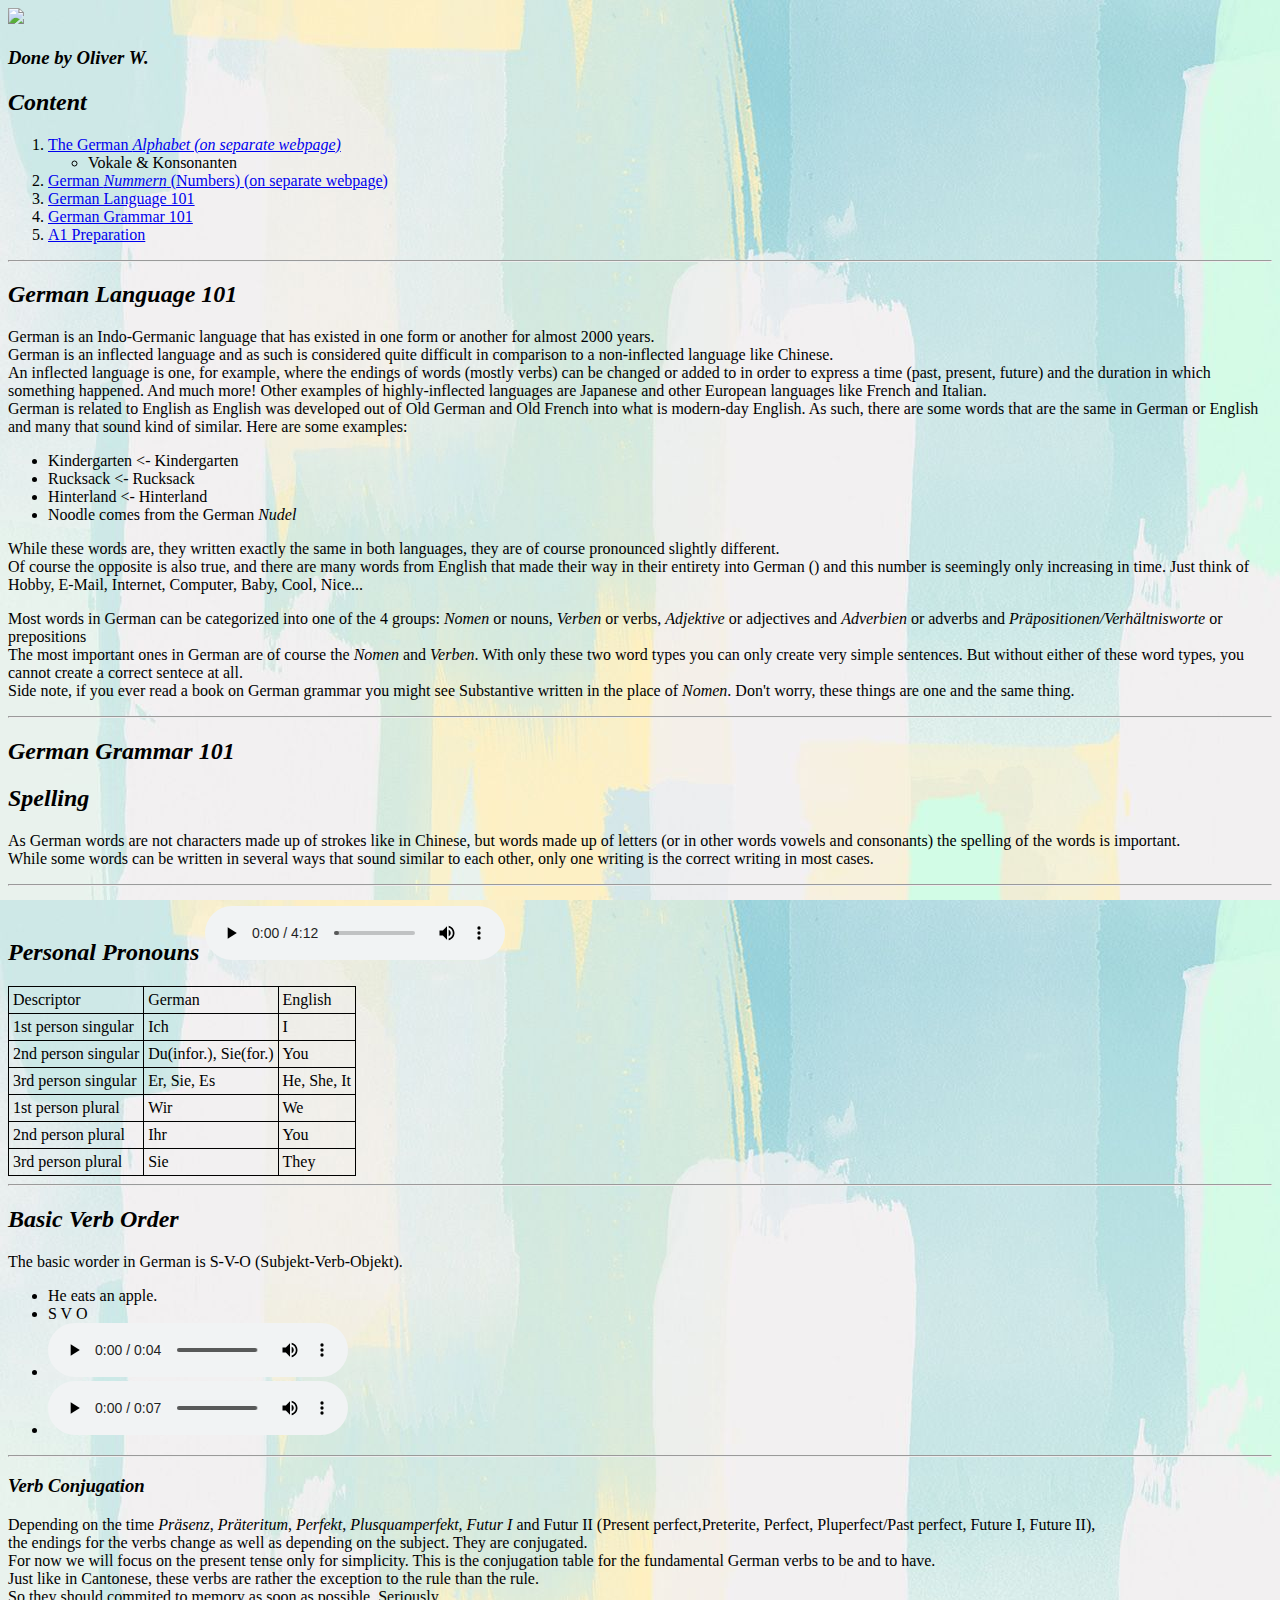
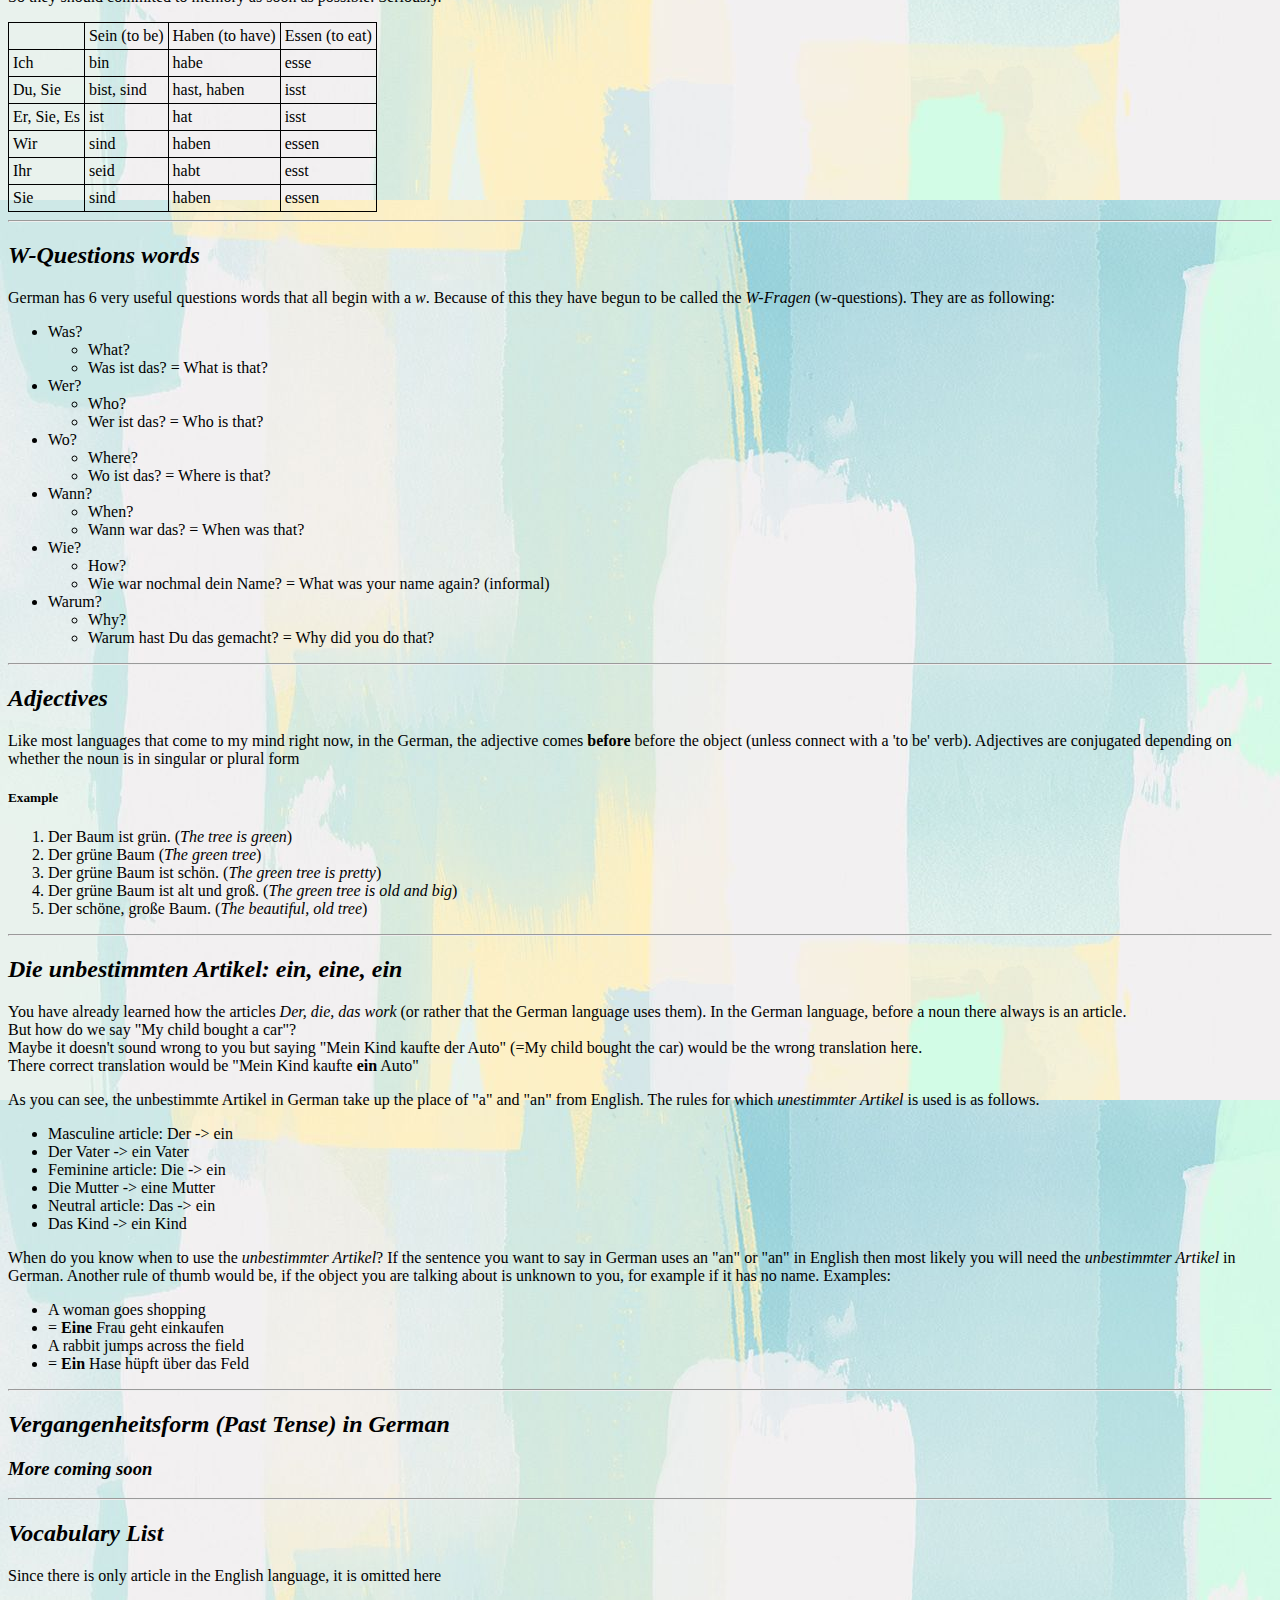
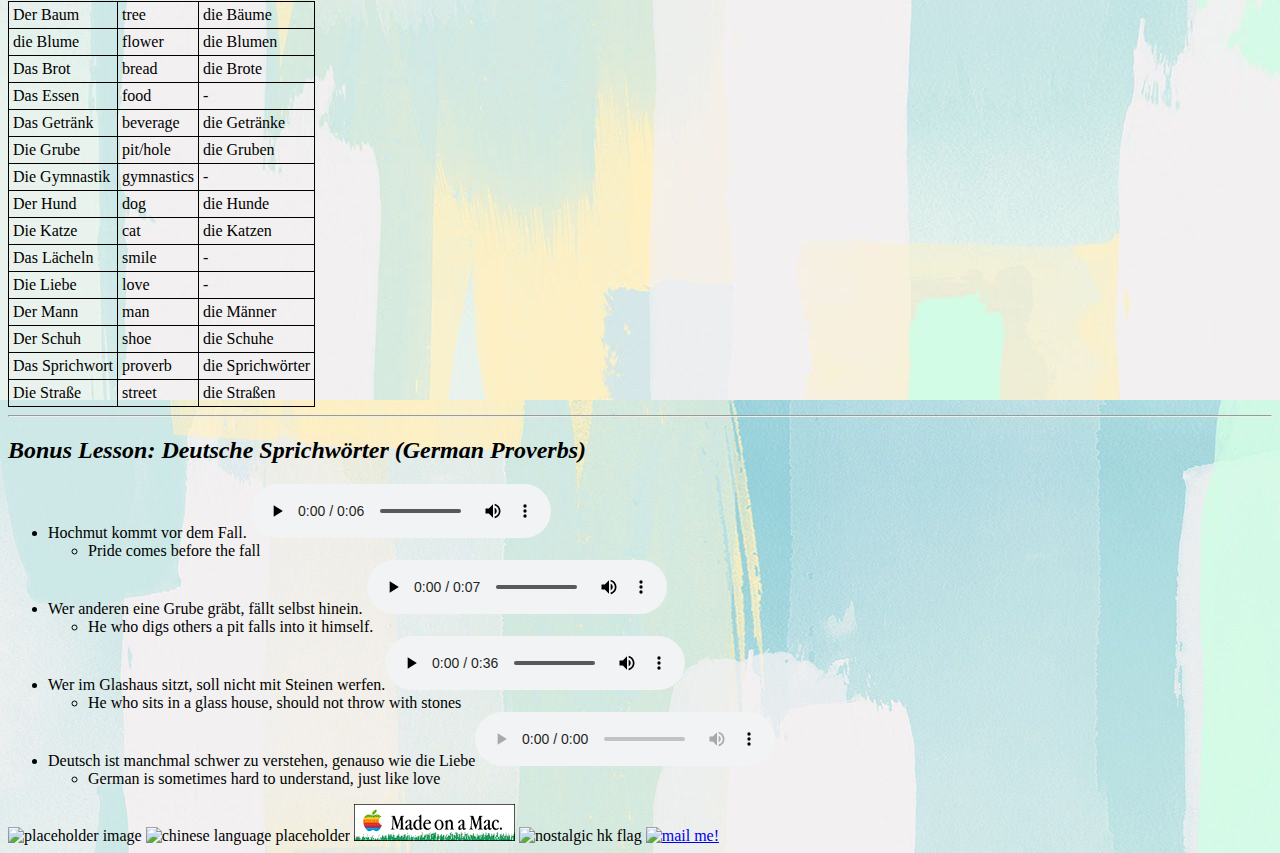
==== commit 4a72b34c: "Grammer content update" ====
--- a/index.html
+++ b/index.html
@@ -57,144 +57,153 @@
 		<hr>
 		<div>
 		<h2>Personal Pronouns <audio controls><source src="audio/personalpronounds.mp3"></h2>
-		<table style="border: 1px black;">
-			<tr>
-				<td>Descriptor</td>
-				<td>German</td>
-				<td>English</td>
-			</tr>
-			<tr>
-				<td>1st person singular</td>
-				<td>Ich</td>
-				<td>I</td>
-			</tr>
-			<tr>
-				<td>2nd person singular</td>
-				<td>Du(infor.), Sie(for.) </td>
-				<td>You</td>
-			</tr>
-			<tr>
-				<td>3rd person singular</td>
-				<td>Er, Sie, Es</td>
-				<td>He, She, It</td>
-			</tr>
-			<tr>
-				<td>1st person plural</td>
-				<td>Wir</td>
-				<td>We</td>
-			</tr>
-			<tr>
-				<td>2nd person plural</td>
-				<td>Ihr</td>
-				<td>You</td>
-			</tr>
-			<tr>
-				<td>3rd person plural</td>
-				<td>Sie</td>
-				<td>They</td>
-			</tr>
-		</table>
+		<div>
+			<table style="border: 1px black;">
+				<tr>
+					<td>Descriptor</td>
+					<td>German</td>
+					<td>English</td>
+				</tr>
+				<tr>
+					<td>1st person singular</td>
+					<td>Ich</td>
+					<td>I</td>
+				</tr>
+				<tr>
+					<td>2nd person singular</td>
+					<td>Du(infor.), Sie(for.) </td>
+					<td>You</td>
+				</tr>
+				<tr>
+					<td>3rd person singular</td>
+					<td>Er, Sie, Es</td>
+					<td>He, She, It</td>
+				</tr>
+				<tr>
+					<td>1st person plural</td>
+					<td>Wir</td>
+					<td>We</td>
+				</tr>
+				<tr>
+					<td>2nd person plural</td>
+					<td>Ihr</td>
+					<td>You</td>
+				</tr>
+				<tr>
+					<td>3rd person plural</td>
+					<td>Sie</td>
+					<td>They</td>
+				</tr>
+			</table>
+		</div>
 		<hr>
 		<h2>Basic Verb Order</h2>
-		<p>The basic worder in German is S-V-O (Subjekt-Verb-Objekt). </p>
-		<ul>
-			<li>He eats an apple.</li>
-			<li> S   V       O</li>
-			<li><audio controls><source src="audio/insult1.mp3"></audio></li>
-			<li><audio controls><source src="audio/insult2.mp3"></audio></li>
-		</ul>
+		<div>
+			<p>The basic worder in German is S-V-O (Subjekt-Verb-Objekt). </p>
+			<ul>
+				<li>He eats an apple.</li>
+				<li> S   V       O</li>
+				<li><audio controls><source src="audio/insult1.mp3"></audio></li>
+				<li><audio controls><source src="audio/insult2.mp3"></audio></li>
+			</ul>
+		</div>
 		<hr>
 		<h3>Verb Conjugation</h3>
-		<p>
-			Depending on the time <i>Präsenz</i>, <i>Präteritum</i>, <i>Perfekt</i>, <i>Plusquamperfekt</i>, <i>Futur I</i> and </i>Futur II</i> (Present perfect,Preterite, Perfect, Pluperfect/Past perfect, Future I, Future II), <br>
-			the endings for the verbs change as well as depending on the subject. They are conjugated.<br>
-			For now we will focus on the present tense only for simplicity.
-			This is the conjugation table for the fundamental German verbs to be and to have.<br>
-			Just like in Cantonese, these verbs are rather the exception to the rule than the rule.<br>
-			So they should commited to memory as soon as possible. Seriously.
-		</p>
-		<table>
-			<th>
-				<td>Sein (to be)</td>
-				<td>Haben (to have)</td>
-				<td>Essen (to eat)</td>
-			</th>
-			<tr>
-				<td>Ich</td>
-				<td>bin</td>
-				<td>habe</td>
-				<td>esse</td>
-			</tr>
-			<tr>
-				<td>Du, Sie</td>
-				<td>bist, sind</td>
-				<td>hast, haben</td>
-				<td>isst</td>
-			</tr>
-			<tr>
-				<td>Er, Sie, Es</td>
-				<td>ist</td>
-				<td>hat</td>
-				<td>isst</td>
-			</tr>
-			<tr>
-				<td>Wir</td>
-				<td>sind</td>
-				<td>haben</td>
-				<td>essen</td>
-			</tr>
-			<tr>
-				<td>Ihr</td>
-				<td>seid</td>
-				<td>habt</td>
-				<td>esst</td>
-			</tr>
-			<tr>
-				<td>Sie</td>
-				<td>sind</td>
-				<td>haben</td>
-				<td>essen</td>
-			</tr>
-		</table>
+		<div>
+			<p>
+				Depending on the time <i>Präsenz</i>, <i>Präteritum</i>, <i>Perfekt</i>, <i>Plusquamperfekt</i>, <i>Futur I</i> and </i>Futur II</i> (Present perfect,Preterite, Perfect, Pluperfect/Past perfect, Future I, Future II), <br>
+				the endings for the verbs change as well as depending on the subject. They are conjugated.<br>
+				For now we will focus on the present tense only for simplicity.
+				This is the conjugation table for the fundamental German verbs to be and to have.<br>
+				Just like in Cantonese, these verbs are rather the exception to the rule than the rule.<br>
+				So they should commited to memory as soon as possible. Seriously.
+			</p>
+			<table>
+				<th>
+					<td>Sein (to be)</td>
+					<td>Haben (to have)</td>
+					<td>Essen (to eat)</td>
+				</th>
+				<tr>
+					<td>Ich</td>
+					<td>bin</td>
+					<td>habe</td>
+					<td>esse</td>
+				</tr>
+				<tr>
+					<td>Du, Sie</td>
+					<td>bist, sind</td>
+					<td>hast, haben</td>
+					<td>isst</td>
+				</tr>
+				<tr>
+					<td>Er, Sie, Es</td>
+					<td>ist</td>
+					<td>hat</td>
+					<td>isst</td>
+				</tr>
+				<tr>
+					<td>Wir</td>
+					<td>sind</td>
+					<td>haben</td>
+					<td>essen</td>
+				</tr>
+				<tr>
+					<td>Ihr</td>
+					<td>seid</td>
+					<td>habt</td>
+					<td>esst</td>
+				</tr>
+				<tr>
+					<td>Sie</td>
+					<td>sind</td>
+					<td>haben</td>
+					<td>essen</td>
+				</tr>
+			</table>
+		</div>
 		<hr>
 		<h2>W-Questions words</h2>
-		<p>German has 6 very useful questions words that all begin with a <i>w</i>. Because of this they have begun to be called the <i>W-Fragen</i> (w-questions). They are as following:</p>
-		<ul>
-			<li>Was?</li>
-			<ul>
-				<li>What?</li>
-				<li>Was ist das? = What is that?</li>
-			</ul>
-			<li>Wer?</li>
-			<ul>
-				<li>Who?</li>
-				<li>Wer ist das? = Who is that?</li>
-			</ul>
-			<li>Wo?</li>
-			<ul>
-				<li>Where?</li>
-				<li>Wo ist das? = Where is that?</li>
-			</ul>
-			<li>Wann?</li>
-			<ul>
-				<li>When?</li>
-				<li>Wann war das? = When was that?</li>
-			</ul>
-			<li>Wie?</li>
-			<ul>
-				<li>How?</li>
-				<li>Wie war nochmal dein Name? = What was your name again? (informal)</li>
-			</ul>
-			<li>Warum?</li>
-			<ul>
-				<li>Why?</li>
-				<li>Warum hast Du das gemacht? = Why did you do that?</li>
-			</ul>
-		</ul>
+		<div>
+			<p>German has 6 very useful questions words that all begin with a <i>w</i>. Because of this they have begun to be called the <i>W-Fragen</i> (w-questions). They are as following:</p>
+			<ul>
+				<li>Was?</li>
+				<ul>
+					<li>What?</li>
+					<li>Was ist das? = What is that?</li>
+				</ul>
+				<li>Wer?</li>
+				<ul>
+					<li>Who?</li>
+					<li>Wer ist das? = Who is that?</li>
+				</ul>
+				<li>Wo?</li>
+				<ul>
+					<li>Where?</li>
+					<li>Wo ist das? = Where is that?</li>
+				</ul>
+				<li>Wann?</li>
+				<ul>
+					<li>When?</li>
+					<li>Wann war das? = When was that?</li>
+				</ul>
+				<li>Wie?</li>
+				<ul>
+					<li>How?</li>
+					<li>Wie war nochmal dein Name? = What was your name again? (informal)</li>
+				</ul>
+				<li>Warum?</li>
+				<ul>
+					<li>Why?</li>
+					<li>Warum hast Du das gemacht? = Why did you do that?</li>
+				</ul>
+			</ul>
+		</div>
 		<hr>
 		<h2>Adjectives</h2>
 		<p>
-			Like most languages that come to my mind right now, in the German, the adjective comes <b>before</b> before the object. <br>
+			Like most languages that come to my mind right now, in the German, the adjective comes <b>before</b> before the object (unless connect with a 'to be' verb).
+			Adjectives are conjugated depending on whether the noun is in singular or plural form<br>
 		</p>
 		<h5>Example</h5>
 		<ol>
@@ -202,7 +211,41 @@
 			<li>Der grüne Baum (<em>The green tree</em>)</li>
 			<li>Der grüne Baum ist schön. (<em>The green tree is pretty</em>)</li>
 			<li>Der grüne Baum ist alt und groß. (<em>The green tree is old and big</em>)</li>
+			<li>Der schöne, große Baum. (<em>The beautiful, old tree</em>)</li>
 		</ol>
+		<hr>
+		<h2>Die unbestimmten Artikel: ein, eine, ein</h2>
+		<p>
+			You have already learned how the articles <i>Der, die, das work</i> (or rather that the German language uses them).
+			In the German language, before a noun there always is an article.<br>
+			But how do we say "My child bought a car"?<br>
+			Maybe it doesn't sound wrong to you but saying "Mein Kind kaufte der Auto" (=My child bought the car) would be the wrong translation here.<br>
+			There correct translation would be "Mein Kind kaufte <b>ein</b> Auto"
+		</p>
+		<p>
+			As you can see, the unbestimmte Artikel in German take up the place of "a" and "an" from English. The rules for which <i>unestimmter Artikel</i> is used is as follows.
+		</p>
+		<ul>
+			<li>Masculine article: Der -> ein</li>
+			<li>Der Vater -> ein Vater</li>
+			<li>Feminine article: Die -> ein</li>
+			<li>Die Mutter -> eine Mutter</li>
+			<li>Neutral article: Das -> ein</li>
+			<li>Das Kind -> ein Kind</li>
+		</ul>
+		<p>
+			When do you know when to use the <i>unbestimmter Artikel</i>? If the sentence you want to say in German uses an "an" or "an" in English then most likely you will need the <i>unbestimmter Artikel</i> in German.
+			Another rule of thumb would be, if the object you are talking about is unknown to you, for example if it has no name. Examples:
+		</p>
+		<ul>
+			<li>A woman goes shopping</li>
+			<li>= <b>Eine</b> Frau geht einkaufen</li>
+			<li>A rabbit jumps across the field</li>
+			<li>= <b>Ein</b> Hase hüpft über das Feld</li>
+		</ul>
+		<hr>
+		<h2><i>Vergangenheitsform</i> (Past Tense) in German</h2>
+		<h3>More coming soon<h3>
 		<hr>
 		<h2>Vocabulary List</h2>
 		<p>Since there is only article in the English language, it is omitted here</p>
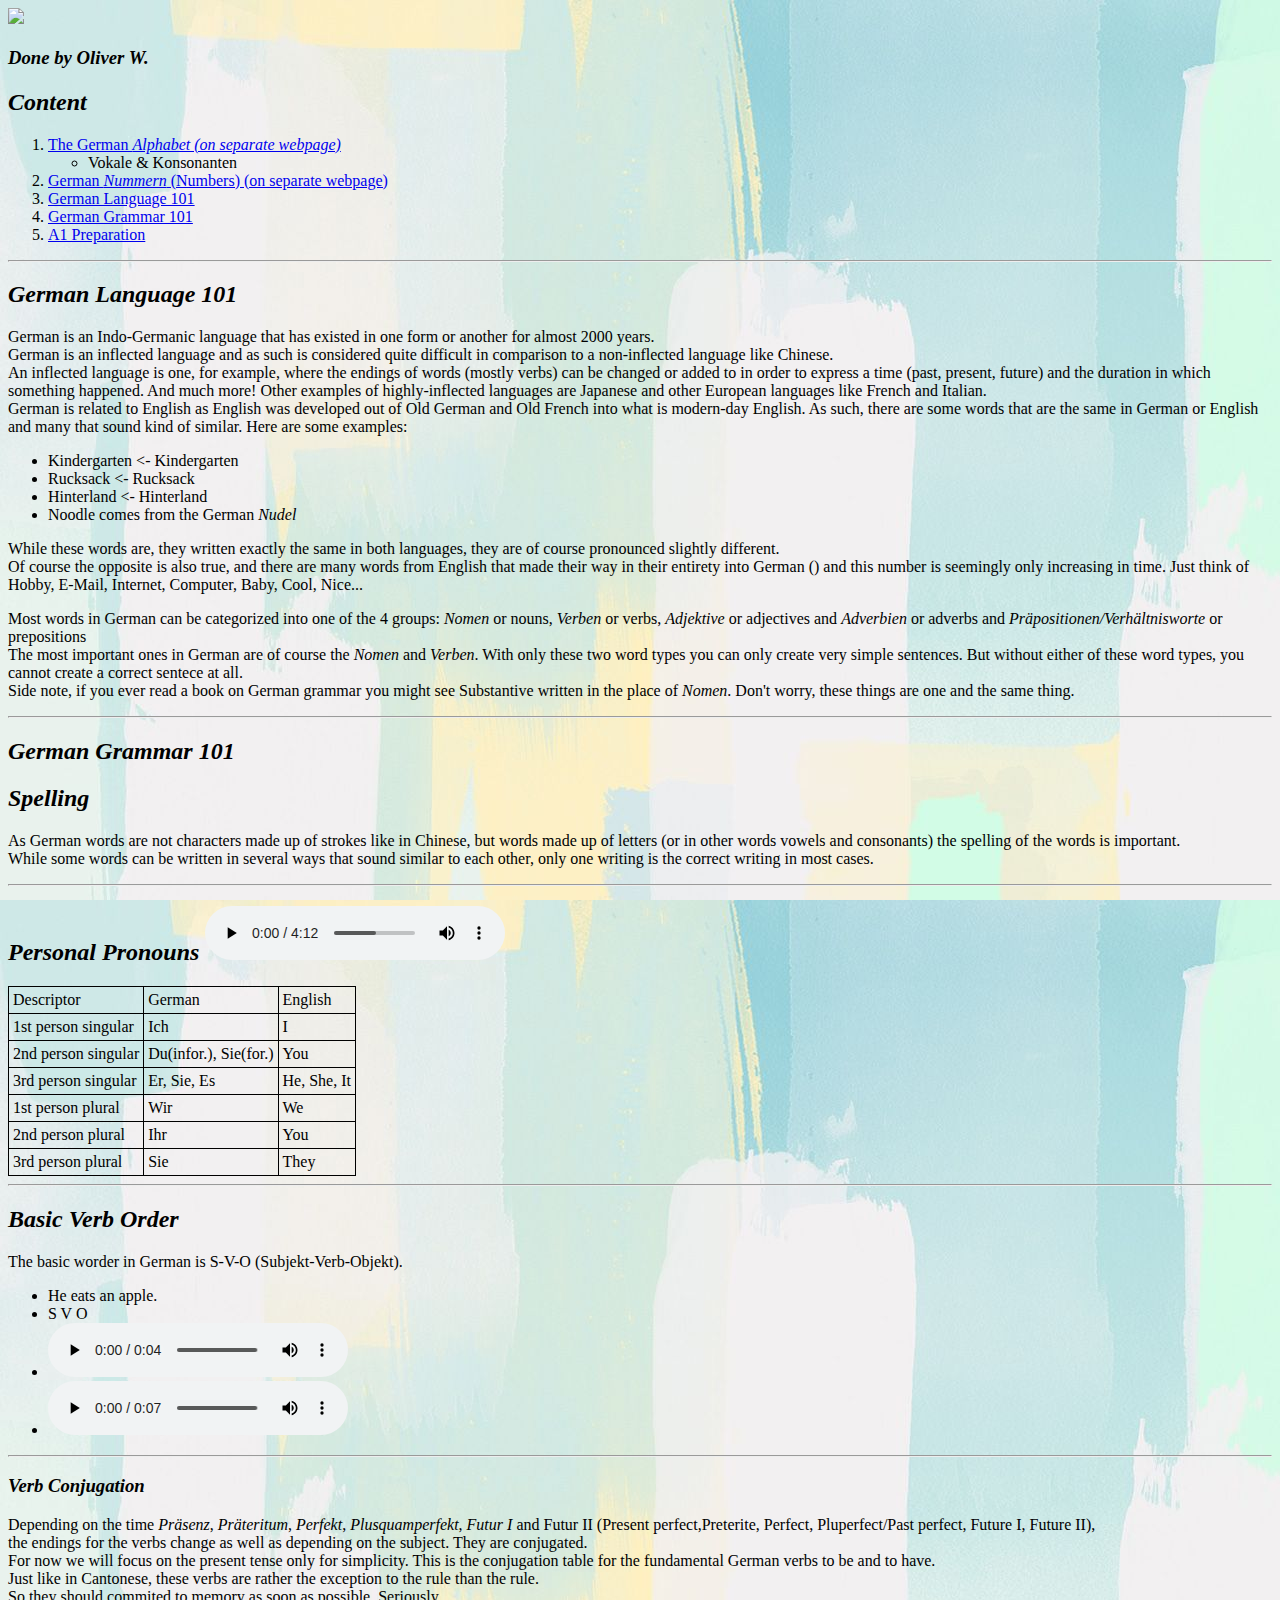
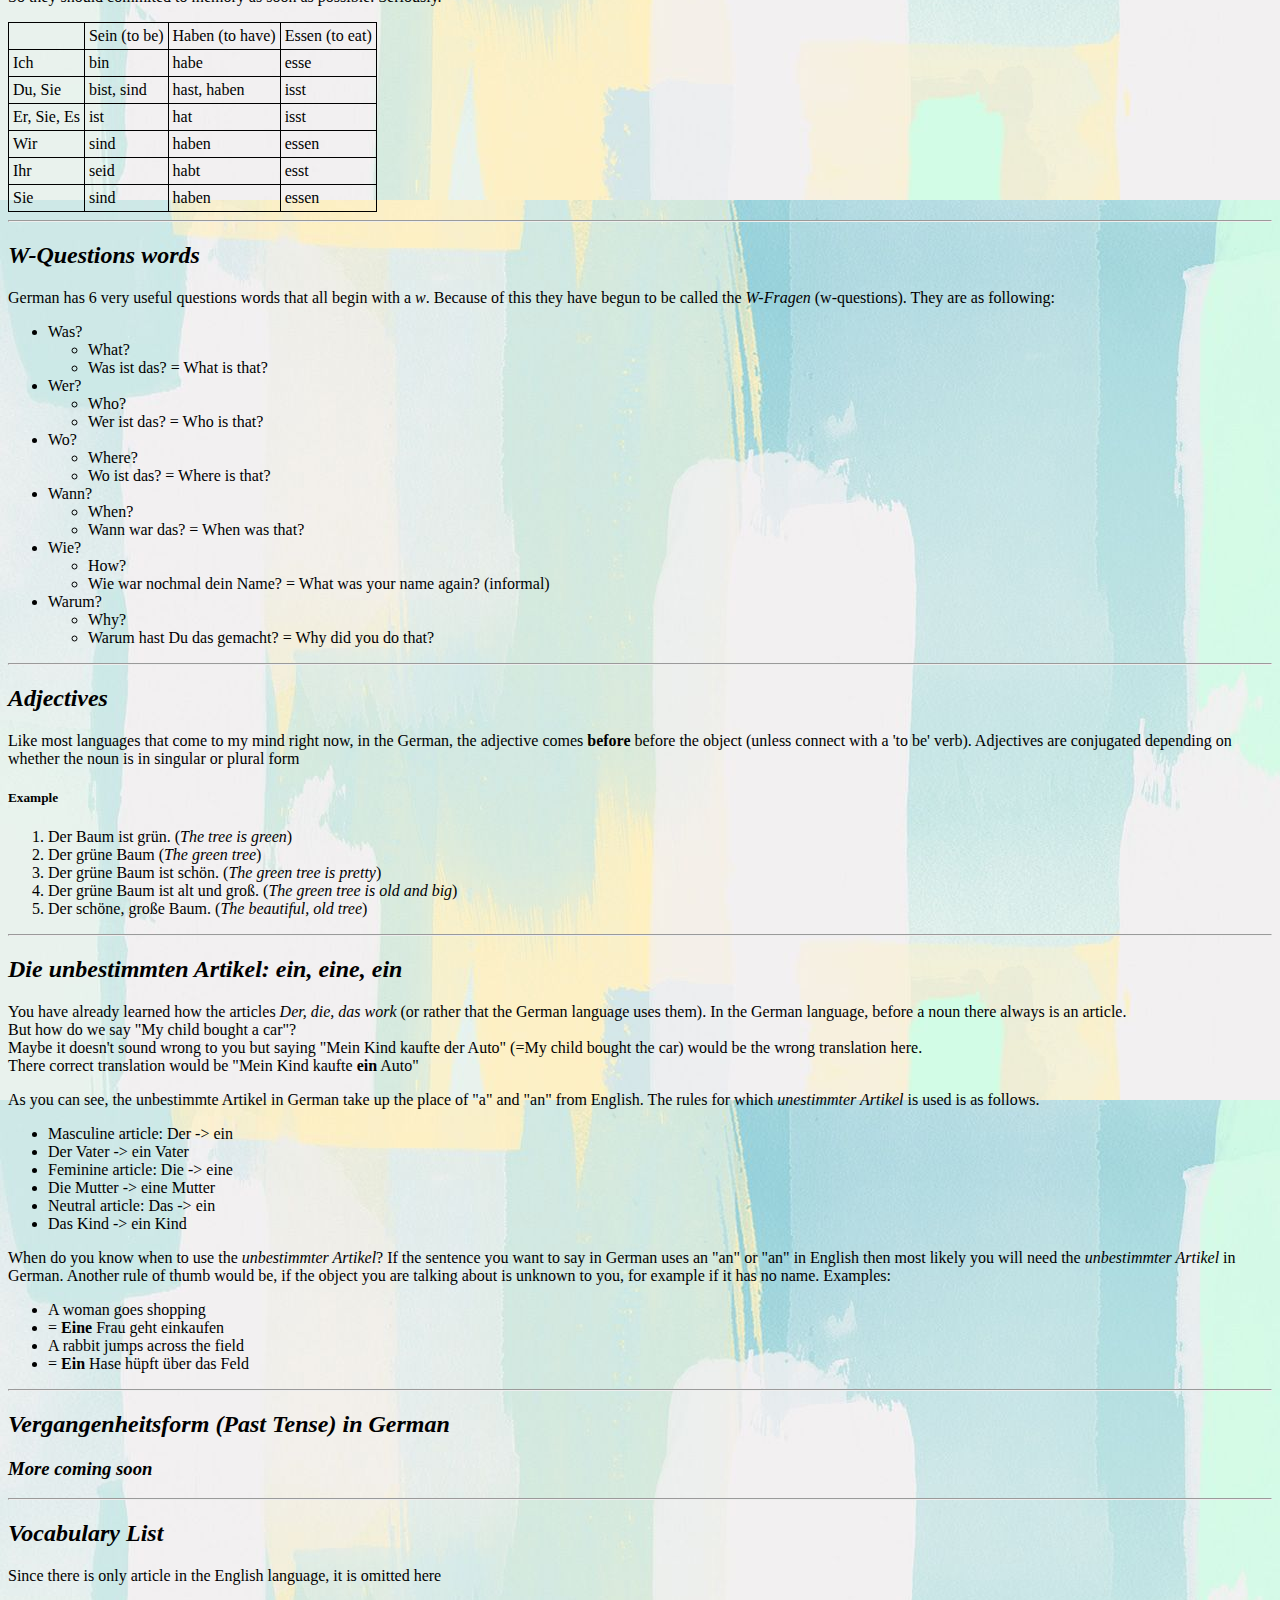
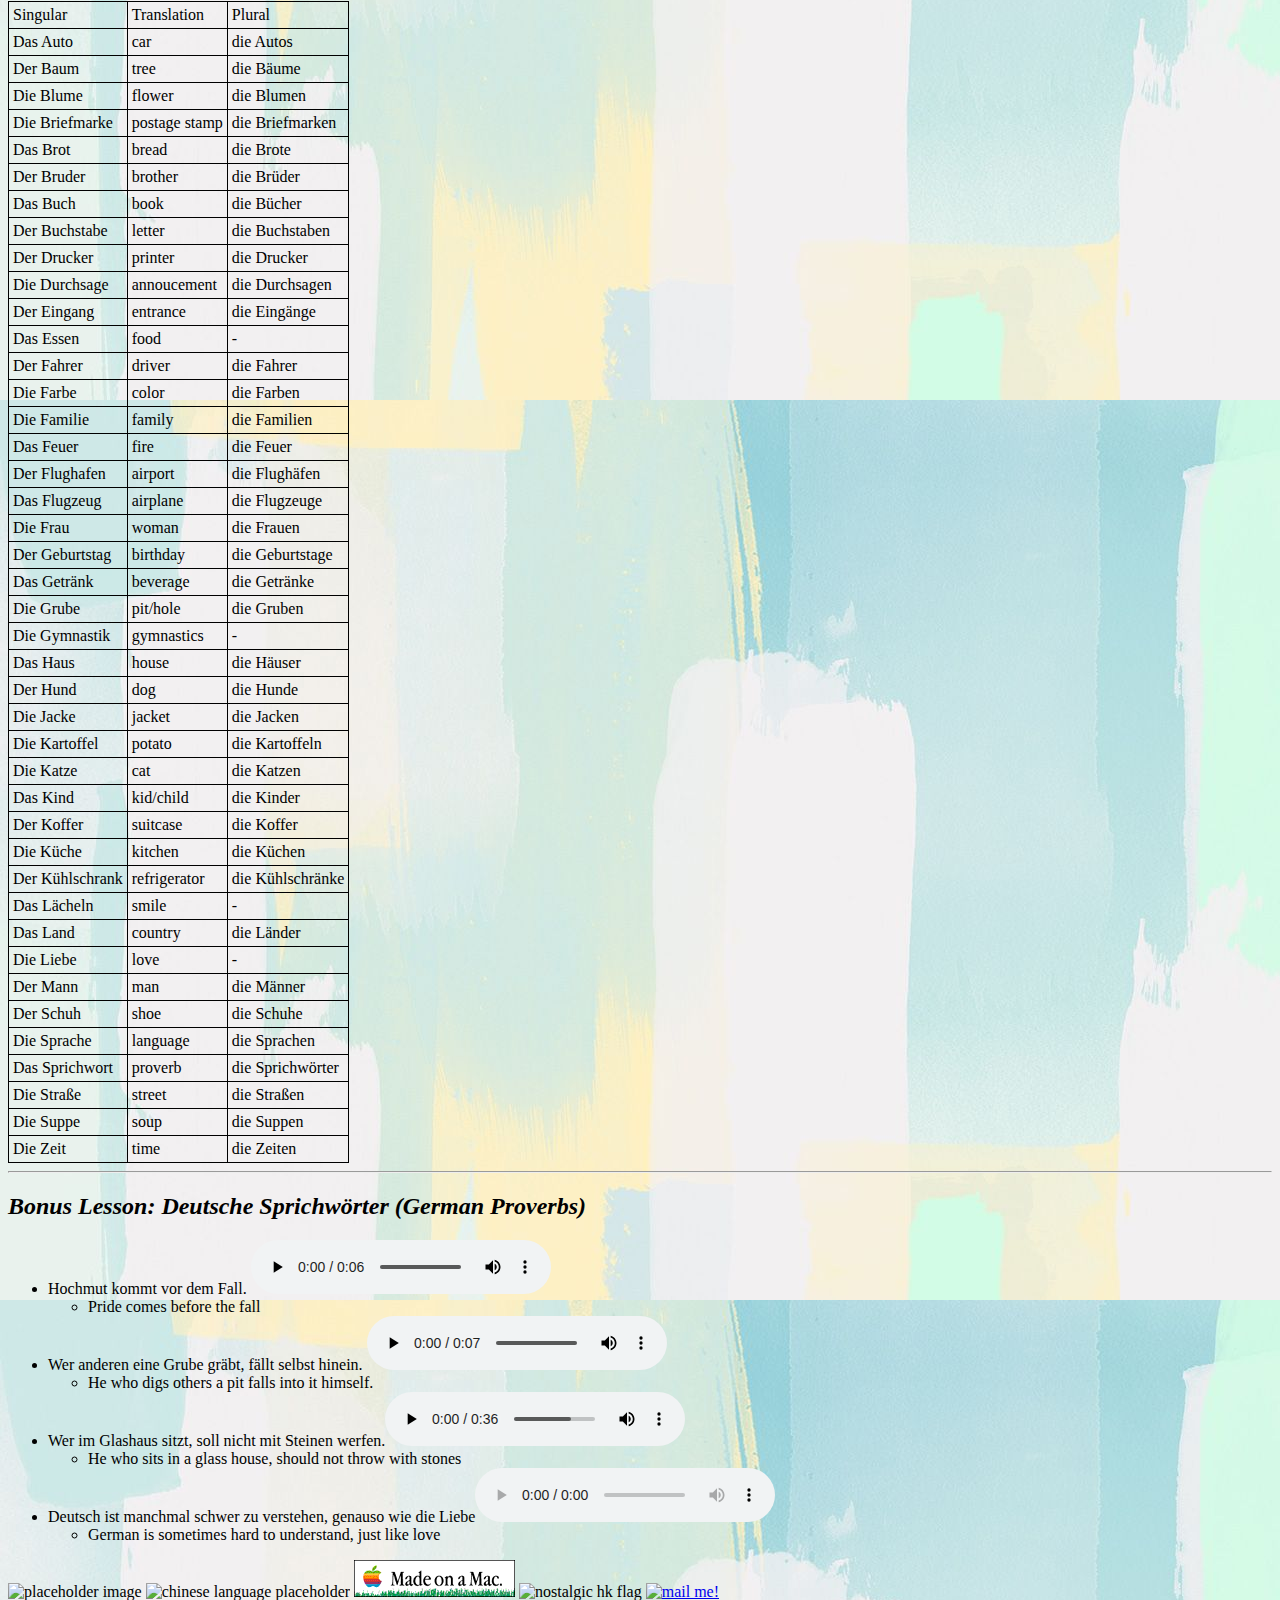
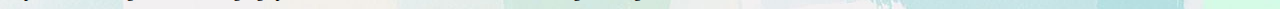
==== commit f74e184d: "Update vocabulary list" ====
--- a/index.html
+++ b/index.html
@@ -228,7 +228,7 @@
 		<ul>
 			<li>Masculine article: Der -> ein</li>
 			<li>Der Vater -> ein Vater</li>
-			<li>Feminine article: Die -> ein</li>
+			<li>Feminine article: Die -> eine</li>
 			<li>Die Mutter -> eine Mutter</li>
 			<li>Neutral article: Das -> ein</li>
 			<li>Das Kind -> ein Kind</li>
@@ -251,18 +251,69 @@
 		<p>Since there is only article in the English language, it is omitted here</p>
 		<table>
 			<tr>
+				<td>Singular</td><td>Translation</td><td>Plural</td>
+			</tr>
+			<tr>
+				<td>Das Auto</td><td>car</td><td>die Autos</td>
+			</tr>
+			<tr>
 				<td>Der Baum</td><td>tree</td><td>die Bäume</td>
 			</tr>
 			<tr>
-				<td>die Blume</td><td>flower</td><td>die Blumen</td>
+				<td>Die Blume</td><td>flower</td><td>die Blumen</td>
+			</tr>
+			<tr>
+				<td>Die Briefmarke</td><td>postage stamp</td><td>die Briefmarken</td>
 			</tr>
 			<tr>
 				<td>Das Brot</td><td>bread</td><td>die Brote</td>
 			</tr>
 			<tr>
+				<td>Der Bruder</td><td>brother</td><td>die Brüder</td>
+			</tr>
+			<tr>
+				<td>Das Buch</td><td>book</td><td>die Bücher</td>
+			</tr>
+			<tr>
+				<td>Der Buchstabe</td><td>letter</td><td>die Buchstaben</td>
+			</tr>
+			<tr>
+				<td>Der Drucker</td><td>printer</td><td>die Drucker</td>
+			</tr>
+			<tr>
+				<td>Die Durchsage</td><td>annoucement</td><td>die Durchsagen</td>
+			</tr>
+			<tr>
+				<td>Der Eingang</td><td>entrance</td><td>die Eingänge</td>
+			</tr>
+			<tr>
 				<td>Das Essen</td><td>food</td><td>-</td>
 			</tr>
 			<tr>
+				<td>Der Fahrer</td><td>driver</td><td>die Fahrer</td>
+			</tr>
+			<tr>
+				<td>Die Farbe</td><td>color</td><td>die Farben</td>
+			</tr>
+			<tr>
+				<td>Die Familie</td><td>family</td><td>die Familien</td>
+			</tr>
+			<tr>
+				<td>Das Feuer</td><td>fire</td><td>die Feuer</td>
+			</tr>
+			<tr>
+				<td>Der Flughafen</td><td>airport</td><td>die Flughäfen</td>
+			</tr>
+			<tr>
+				<td>Das Flugzeug</td><td>airplane</td><td>die Flugzeuge</td>
+			</tr>
+			<tr>
+				<td>Die Frau</td><td>woman</td><td>die Frauen</td>
+			</tr>
+			<tr>
+				<td>Der Geburtstag</td><td>birthday</td><td>die Geburtstage</td>
+			</tr>
+			<tr>
 				<td>Das Getränk</td><td>beverage</td><td>die Getränke</td>
 			</tr>
 			<tr>
@@ -272,15 +323,39 @@
 				<td>Die Gymnastik</td><td>gymnastics</td><td>-</td>
 			</tr>
 			<tr>
+				<td>Das Haus</td><td>house</td><td>die Häuser</td>
+			</tr>
+			<tr>
 				<td>Der Hund</td><td>dog</td><td>die Hunde</td>
 			</tr>
 			<tr>
+				<td>Die Jacke</td><td>jacket</td><td>die Jacken</td>
+			</tr>
+			<tr>
+				<td>Die Kartoffel</td><td>potato</td><td>die Kartoffeln</td>
+			</tr>
+			<tr>
 				<td>Die Katze</td><td>cat</td><td>die Katzen</td>
 			</tr>
 			<tr>
+				<td>Das Kind</td><td>kid/child</td><td>die Kinder</td>
+			</tr>
+			<tr>
+				<td>Der Koffer</td><td>suitcase</td><td>die Koffer</td>
+			</tr>
+			<tr>
+				<td>Die Küche</td><td>kitchen</td><td>die Küchen</td>
+			</tr>
+			<tr>
+				<td>Der Kühlschrank</td><td>refrigerator</td><td>die Kühlschränke</td>
+			</tr>
+			<tr>
 				<td>Das Lächeln</td><td>smile</td><td>-</td>
 			</tr>
 			<tr>
+				<td>Das Land</td><td>country</td><td>die Länder</td>
+			</tr>
+			<tr>
 				<td>Die Liebe</td><td>love</td><td>-</td>
 			</tr>
 			<tr>
@@ -290,10 +365,19 @@
 				<td>Der Schuh</td><td>shoe</td><td>die Schuhe</td>
 			</tr>
 			<tr>
+				<td>Die Sprache</td><td>language</td><td>die Sprachen</td>
+			</tr>
+			<tr>
 				<td>Das Sprichwort</td><td>proverb</td><td>die Sprichwörter</td>
 			</tr>
 			<tr>
 				<td>Die Straße</td><td>street</td><td>die Straßen</td>
+			</tr>
+			<tr>
+				<td>Die Suppe</td><td>soup</td><td>die Suppen</td>
+			</tr>
+			<tr>
+				<td>Die Zeit</td><td>time</td><td>die Zeiten</td>
 			</tr>
 		</table>
 		<hr>
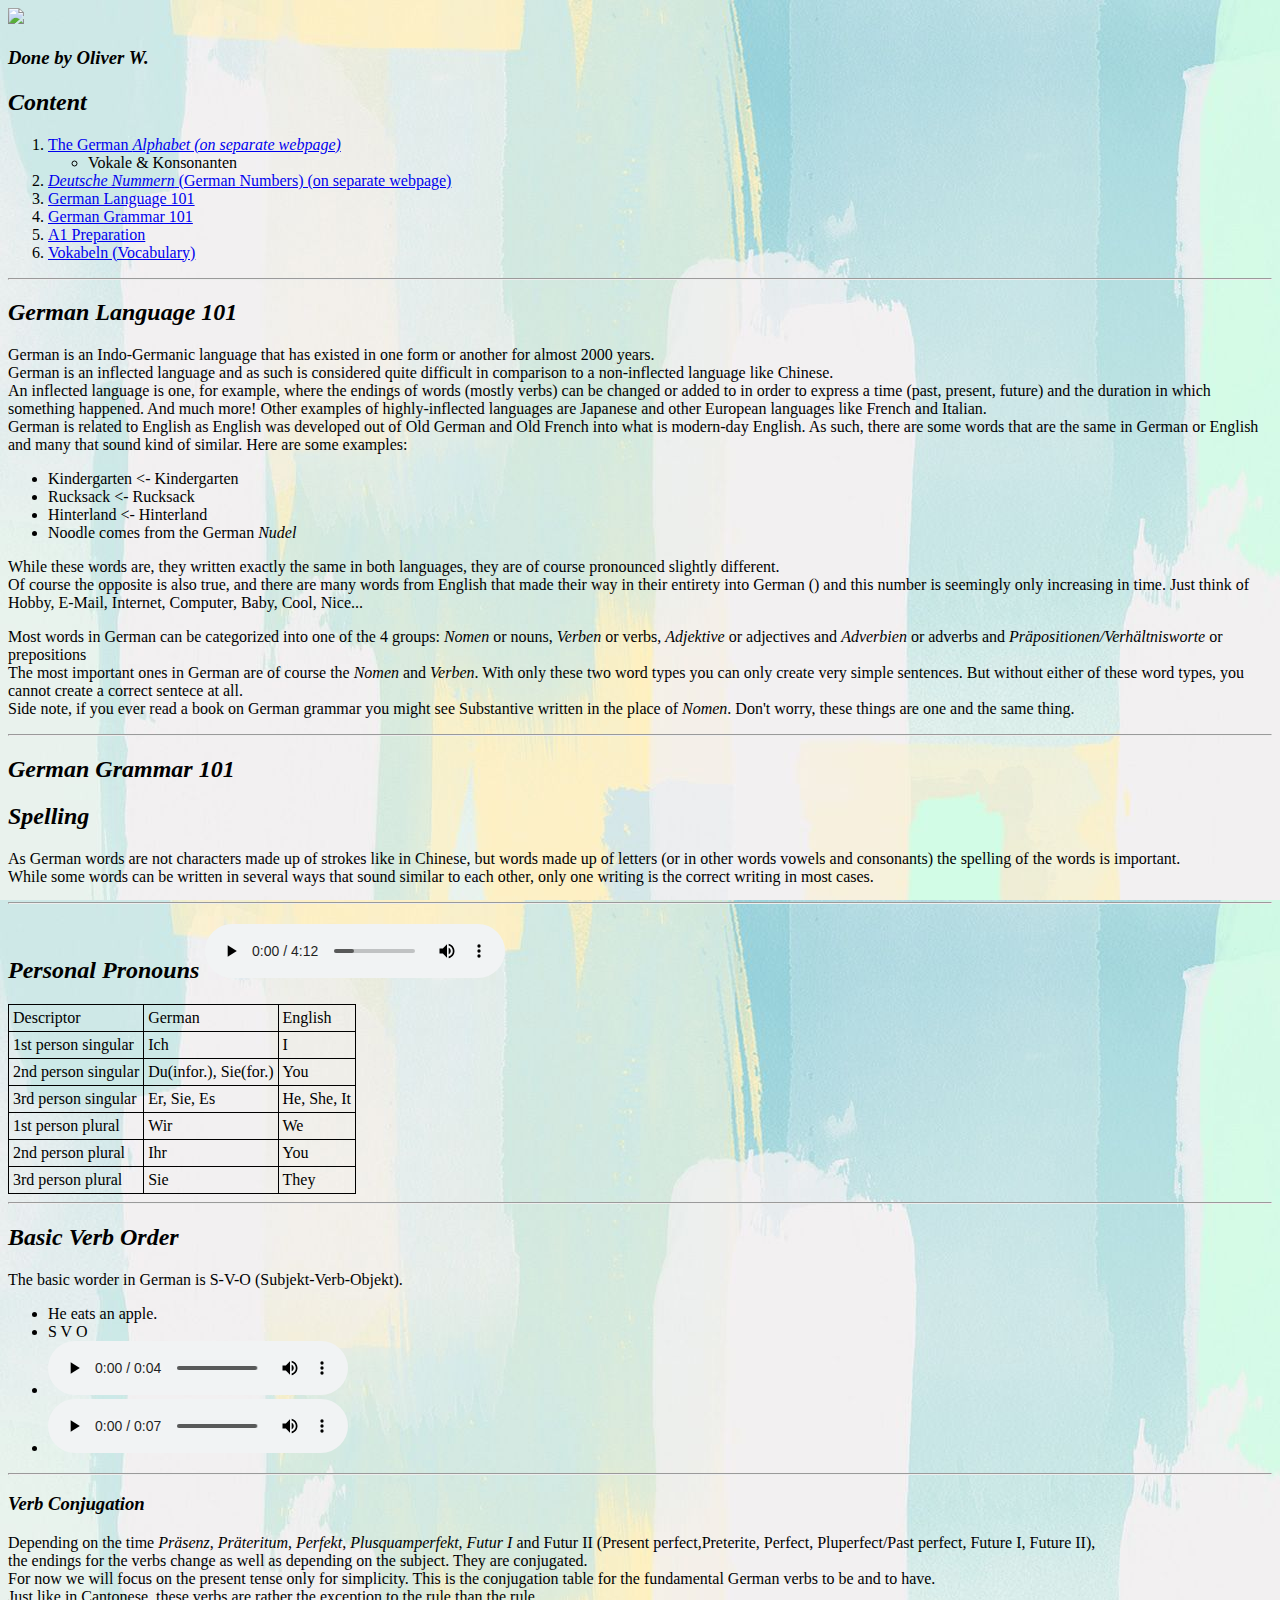
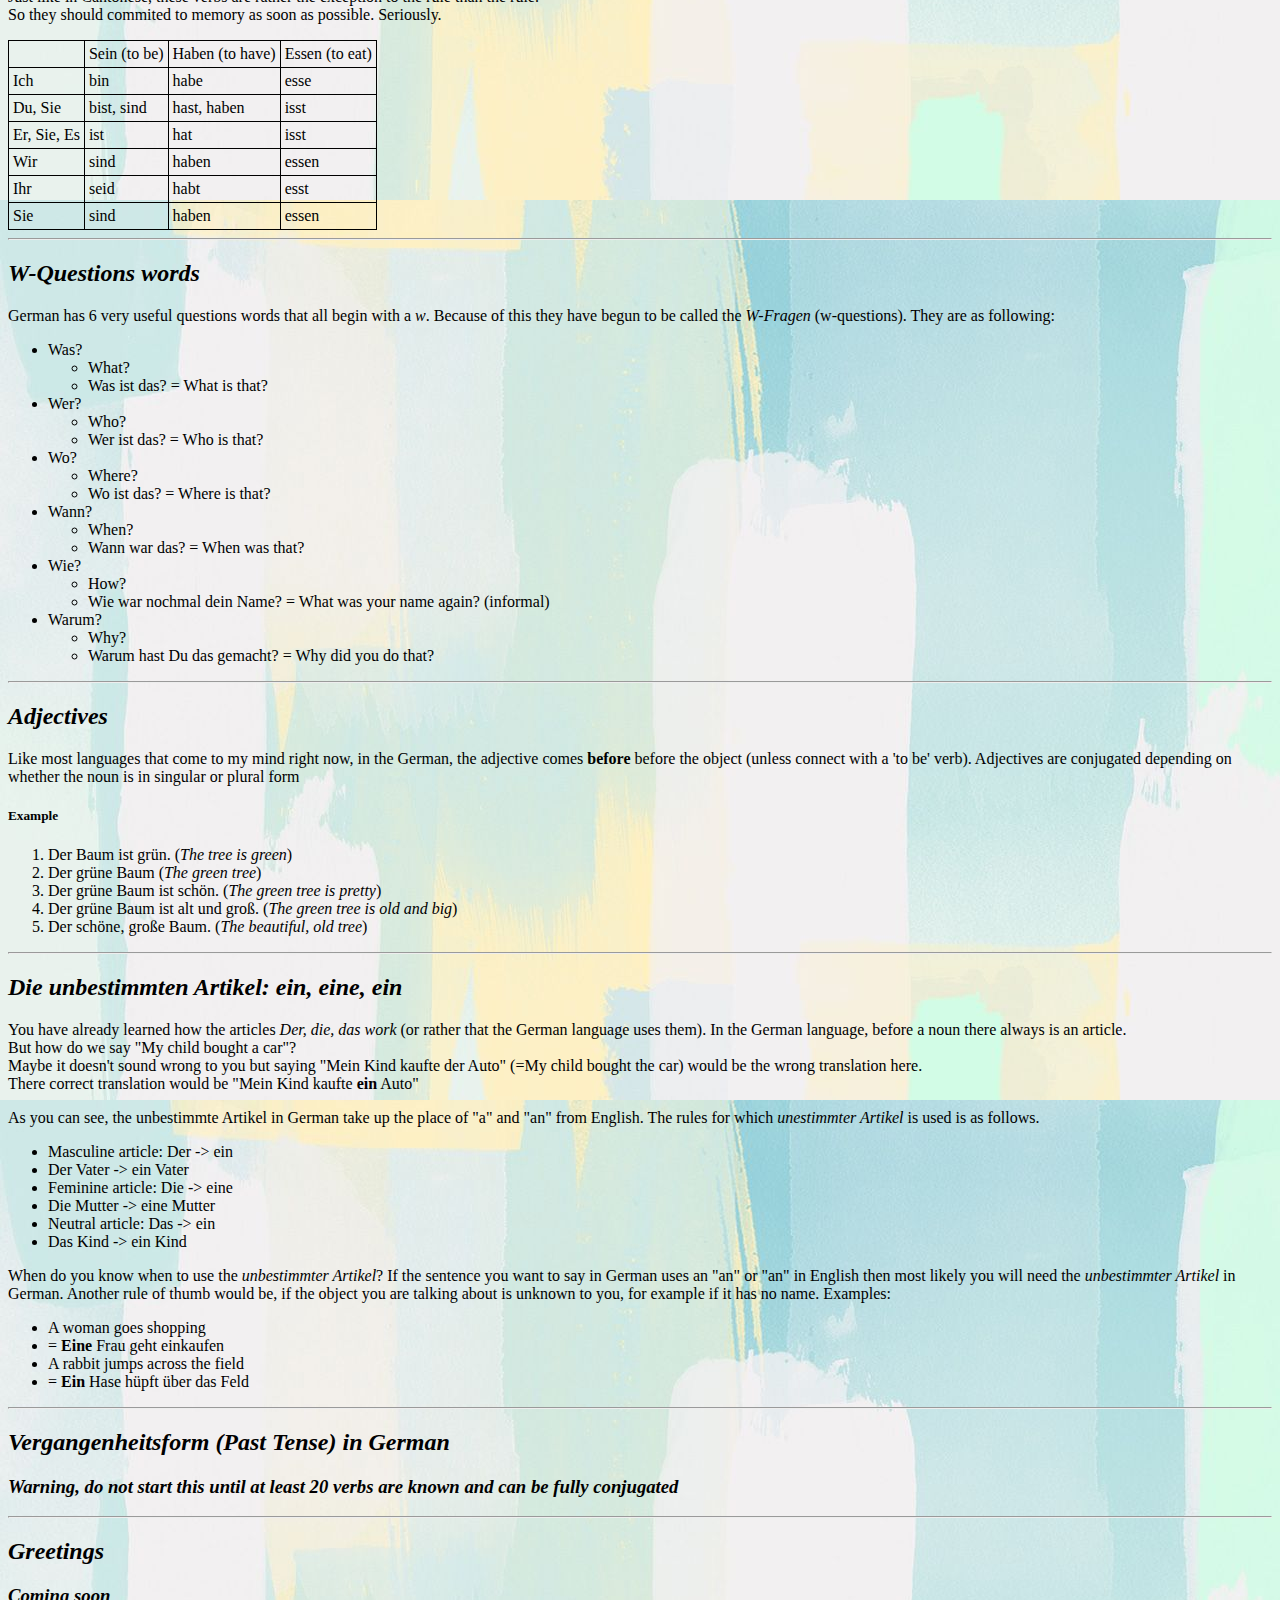
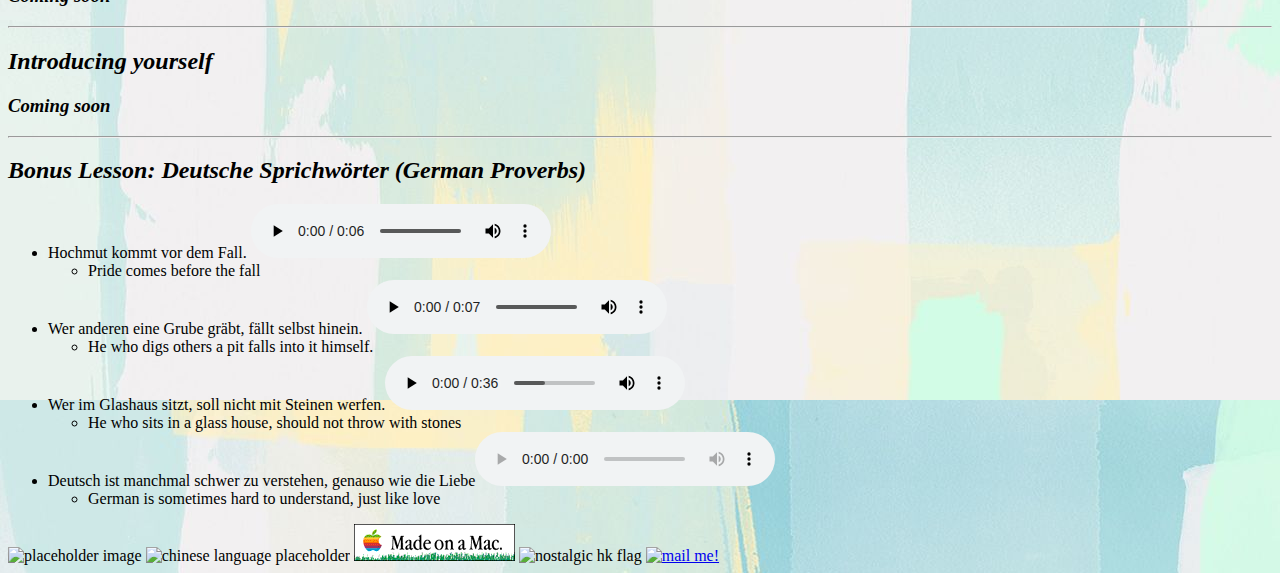
==== commit 15bd1b40: "Site-wide content update" ====
--- a/index.html
+++ b/index.html
@@ -16,10 +16,11 @@
 			<ul>
 				<li>Vokale & Konsonanten</li>
 			</ul>
-			<li><a href="numbers.html">German <i>Nummern</i> (Numbers) (on separate webpage)</a></li>
+			<li><a href="numbers.html"><i>Deutsche Nummern</i> (German Numbers) (on separate webpage)</a></li>
 			<li><a href="index.html#german-language-101">German Language 101</a></li>
 			<li><a href="index.html#german-grammar-101">German Grammar 101</a></li>
 			<li><a href="a1prep.html">A1 Preparation</a></li>
+			<li><a href="vocablist.html">Vokabeln (Vocabulary)</a></li>
 		</ol>
 		<hr>
 		<div>
@@ -245,141 +246,13 @@
 		</ul>
 		<hr>
 		<h2><i>Vergangenheitsform</i> (Past Tense) in German</h2>
-		<h3>More coming soon<h3>
-		<hr>
-		<h2>Vocabulary List</h2>
-		<p>Since there is only article in the English language, it is omitted here</p>
-		<table>
-			<tr>
-				<td>Singular</td><td>Translation</td><td>Plural</td>
-			</tr>
-			<tr>
-				<td>Das Auto</td><td>car</td><td>die Autos</td>
-			</tr>
-			<tr>
-				<td>Der Baum</td><td>tree</td><td>die Bäume</td>
-			</tr>
-			<tr>
-				<td>Die Blume</td><td>flower</td><td>die Blumen</td>
-			</tr>
-			<tr>
-				<td>Die Briefmarke</td><td>postage stamp</td><td>die Briefmarken</td>
-			</tr>
-			<tr>
-				<td>Das Brot</td><td>bread</td><td>die Brote</td>
-			</tr>
-			<tr>
-				<td>Der Bruder</td><td>brother</td><td>die Brüder</td>
-			</tr>
-			<tr>
-				<td>Das Buch</td><td>book</td><td>die Bücher</td>
-			</tr>
-			<tr>
-				<td>Der Buchstabe</td><td>letter</td><td>die Buchstaben</td>
-			</tr>
-			<tr>
-				<td>Der Drucker</td><td>printer</td><td>die Drucker</td>
-			</tr>
-			<tr>
-				<td>Die Durchsage</td><td>annoucement</td><td>die Durchsagen</td>
-			</tr>
-			<tr>
-				<td>Der Eingang</td><td>entrance</td><td>die Eingänge</td>
-			</tr>
-			<tr>
-				<td>Das Essen</td><td>food</td><td>-</td>
-			</tr>
-			<tr>
-				<td>Der Fahrer</td><td>driver</td><td>die Fahrer</td>
-			</tr>
-			<tr>
-				<td>Die Farbe</td><td>color</td><td>die Farben</td>
-			</tr>
-			<tr>
-				<td>Die Familie</td><td>family</td><td>die Familien</td>
-			</tr>
-			<tr>
-				<td>Das Feuer</td><td>fire</td><td>die Feuer</td>
-			</tr>
-			<tr>
-				<td>Der Flughafen</td><td>airport</td><td>die Flughäfen</td>
-			</tr>
-			<tr>
-				<td>Das Flugzeug</td><td>airplane</td><td>die Flugzeuge</td>
-			</tr>
-			<tr>
-				<td>Die Frau</td><td>woman</td><td>die Frauen</td>
-			</tr>
-			<tr>
-				<td>Der Geburtstag</td><td>birthday</td><td>die Geburtstage</td>
-			</tr>
-			<tr>
-				<td>Das Getränk</td><td>beverage</td><td>die Getränke</td>
-			</tr>
-			<tr>
-				<td>Die Grube</td><td>pit/hole</td><td>die Gruben</td>
-			</tr>
-			<tr>
-				<td>Die Gymnastik</td><td>gymnastics</td><td>-</td>
-			</tr>
-			<tr>
-				<td>Das Haus</td><td>house</td><td>die Häuser</td>
-			</tr>
-			<tr>
-				<td>Der Hund</td><td>dog</td><td>die Hunde</td>
-			</tr>
-			<tr>
-				<td>Die Jacke</td><td>jacket</td><td>die Jacken</td>
-			</tr>
-			<tr>
-				<td>Die Kartoffel</td><td>potato</td><td>die Kartoffeln</td>
-			</tr>
-			<tr>
-				<td>Die Katze</td><td>cat</td><td>die Katzen</td>
-			</tr>
-			<tr>
-				<td>Das Kind</td><td>kid/child</td><td>die Kinder</td>
-			</tr>
-			<tr>
-				<td>Der Koffer</td><td>suitcase</td><td>die Koffer</td>
-			</tr>
-			<tr>
-				<td>Die Küche</td><td>kitchen</td><td>die Küchen</td>
-			</tr>
-			<tr>
-				<td>Der Kühlschrank</td><td>refrigerator</td><td>die Kühlschränke</td>
-			</tr>
-			<tr>
-				<td>Das Lächeln</td><td>smile</td><td>-</td>
-			</tr>
-			<tr>
-				<td>Das Land</td><td>country</td><td>die Länder</td>
-			</tr>
-			<tr>
-				<td>Die Liebe</td><td>love</td><td>-</td>
-			</tr>
-			<tr>
-				<td>Der Mann</td><td>man</td><td>die Männer</td>
-			</tr>
-			<tr>
-				<td>Der Schuh</td><td>shoe</td><td>die Schuhe</td>
-			</tr>
-			<tr>
-				<td>Die Sprache</td><td>language</td><td>die Sprachen</td>
-			</tr>
-			<tr>
-				<td>Das Sprichwort</td><td>proverb</td><td>die Sprichwörter</td>
-			</tr>
-			<tr>
-				<td>Die Straße</td><td>street</td><td>die Straßen</td>
-			</tr>
-			<tr>
-				<td>Die Suppe</td><td>soup</td><td>die Suppen</td>
-			</tr>
-			<tr>
-				<td>Die Zeit</td><td>time</td><td>die Zeiten</td>
-			</tr>
-		</table>
+		<h3>Warning, do not start this until at least 20 verbs are known and can be fully conjugated<h3>
+		<hr>
+		<h2>Greetings</h2>
+		<h3>Coming soon</h3>
+		<hr>
+		<h2>Introducing yourself</h2>
+		<h3>Coming soon</h3>
 		<hr>
 		<h2>Bonus Lesson: Deutsche Sprichwörter (German Proverbs)</h2>
 		<ul>
